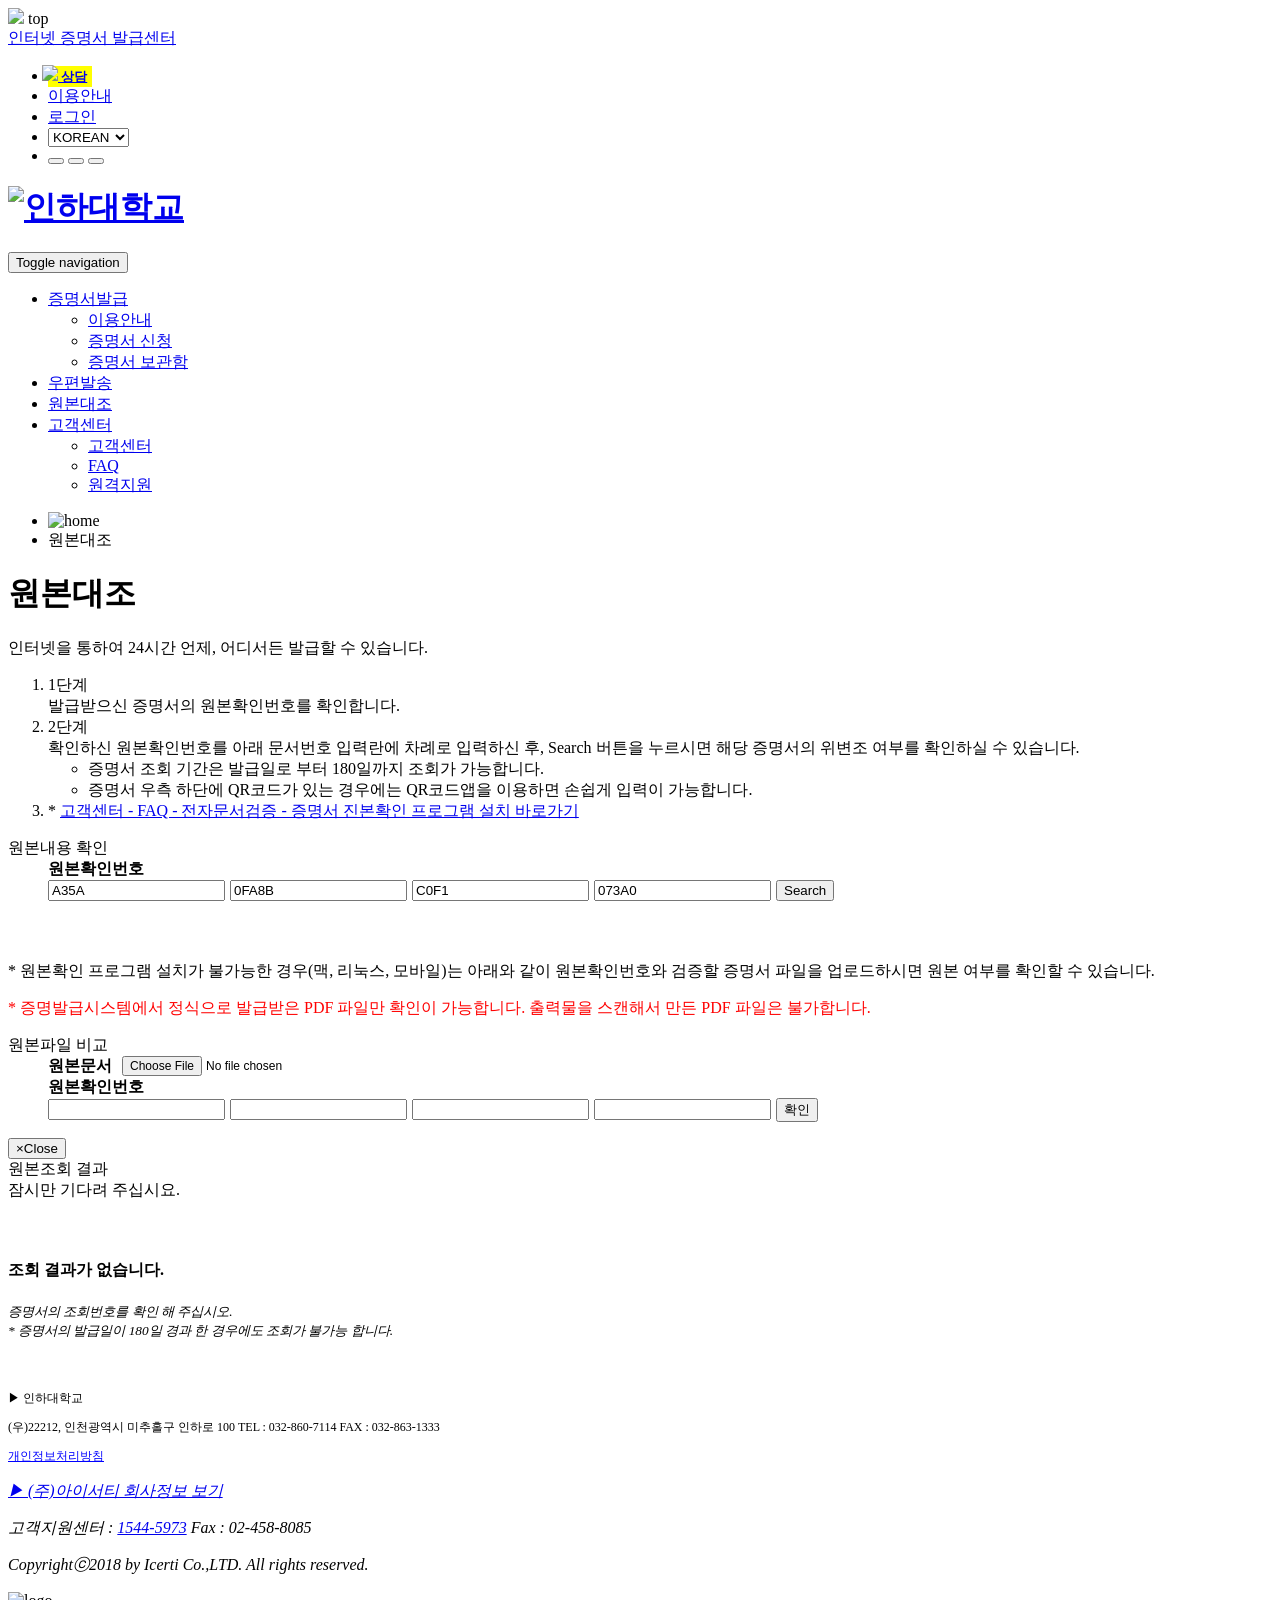
==== cert.inha.ac.kr/icerti/cert/original.html @ 465b80a1 "Add files via upload" ====
<!DOCTYPE html>
<html lang="ko">
<head>
<meta http-equiv="Content-Type" content="text/html; charset=utf-8">
<meta http-equiv="Expires" content="-1"/> 
<meta http-equiv="Pragma" content="no-cache"/> 
<meta http-equiv="Cache-Control" content="no-cache"/>
<meta http-equiv="X-UA-Compatible" content="IE=edge"/>
<meta name="viewport" content="width=device-width, initial-scale=1.0, user-scalable=no"/>
<link rel="shortcut icon" href="/icerti/favicon.ico" type="image/x-icon" />
<link rel="icon" href="/icerti/favicon.ico" type="image/x-icon" />

<title>인하대학교 증명발급시스템[ICerti]</title>
<style type="text/css">
@-ms-viewport {width:device-width; zoom:1}
@-o-viewport{width:device-width; zoom:1}
@viewport{width:device-width; zoom:1}
</style>
<link rel="stylesheet" href="/icerti/css/new/normalize.css" />
<link rel="stylesheet" href="/icerti/css/new/bootstrap.css" />
<link rel="stylesheet" href="/icerti/css/new/common.css">
<link rel="stylesheet" href="/icerti/css/new/layout.css?1">
<link rel="stylesheet" href="/icerti/css/new/jquery.bxslider.css" />
<link rel="stylesheet" href="/icerti/css/new/font-awesome.min.css" />
<link rel="stylesheet" href="/icerti/css/nanum-gothic/webfont.css" />
<script src="/icerti/js/new/jquery-1.12.4.min.js"></script>
<script src="/icerti/js/new/jquery-ui.min.js"></script>
<script src="/icerti/js/new/jquery.bxslider.js"></script>
<script src="/icerti/js/new/bootstrap.min.js"></script>
<script src="/icerti/js/jquery/jquery.cookie.js"></script>
<script src="/icerti/js/new/menuscript.js?20210909"></script>
<script src="/icerti/js/common/inapp.js?5"></script>
<script src="/icerti/js/common/voice.js"></script>
<script>
var deviceType="PC";
var agent = navigator.userAgent;
/* if(agent.indexOf("KAKAOTALK")>=0){
	alert("카카오톡으로 링크를 열면 비정상적으로 동작합니다.\n크롬이나 사파리를 사용하시기 바랍니다.");
	window.close();
}else if(agent.indexOf("NAVER")>=0 || agent.indexOf("DaumApps")>=0){
	alert("네이버나 다음앱에서 링크를 열면 비정상적으로 동작합니다.\n크롬이나 사파리를 사용하시기 바랍니다.");
	window.close();
} */
if(location.href.indexOf("choiceType")<0 && window.name == "hrdPopup"){
	location.replace("/icerti/jsp/login/hrd/error/wrongPage.jsp");
}
var delay = 100;
$(document).ready(function () {
	$('#topBtn, #topDiv').click(function(e) {
		$('html, body').stop().animate({scrollTop: 0}, delay);
	});
	$(window).scroll(function () {
	    if ($(this).scrollTop() > 100) {
	    	$('#topBtn').fadeIn(500);
	    } else {
	    	$('#topBtn').fadeOut('slow');
	    }
	});

});
function notifyLogin(){
	sayAlert("아래 학적을 우선 선택하세요");
	$("#next_btn").focus();
}
</script>
</head>
<body>

<div id="topDiv">
	<span id="sayMsgBtn"><a href="javascript:;" onClick="sayMsgOnOff()" title="음성안내 기능을 켜거나 끌 수 있습니다."><i id="sayMsgOnOffIcon" class="fas fa-volume-up"></i></a></span>
	<span id="cacaoBtn"><a href="https://pf.kakao.com/_pIdhu" target="kakao" title="아이콘을 클릭하시면 카카오톡 1:1상담으로 연결됩니다.&#13;&#10;(평일 09시~18시 / 점심12~13시)"><img src="/icerti/common/img/kakao/kakao-talk.png" width="100%" border="0"></a></span>
	<span id="topBtn">top</span>
</div>
<div style="display:none">
<iframe id="checkSession" width="0" height="0" src="/icerti/check.jsp"></iframe>
</div>
<div id="wrap">
	<header id="header">
    <div class="top-menu-content">
        <div class="container">
            <div><a href="/icerti/index.jsp" class="center-name">인터넷 증명서 발급센터</a></div>
            <div id="nowTimes"></div>
            <ul class="top-menu-utill">
                <li><a href="https://pf.kakao.com/_pIdhu" target="kakao" title="아이콘을 클릭하시면 카카오톡 1:1상담으로 연결됩니다.&#13;&#10;(평일 09시~18시 / 점심12~13시)" style="background-color:yellow;font-weight:800;font-size:13px;padding:3px 5px;"><img src="/icerti/common/img/kakao/kakao-talk.png" border="0" style="width:30px;margin-left:-11px;"> 상담</a></li>
                <li><a href="/icerti/jsp/main/user/guide/certificate_userguide_01.jsp">이용안내</a></li>

                	<li><a href="/icerti/auth/login.lgn?cmd=loginForm">로그인</a></li>

                <li>
                    <select name="lang" id="lang" class="language">
                        <option value="" selected>KOREAN</option>
                    	<option value="en" >ENGLISH</option>
                    </select>
                </li>

                <li>
			<div class="btn-group btn-group-sm" role="group" aria-label="Extra-small button group"> 
				<button class="btn btn-default" type="button" onclick="zoomOut()" title="화면축소"><i class="fas fa-search-minus"></i></button> 
				<button class="btn btn-default" type="button" onclick="initZoom()" title="화면초기화"><i class="fas fa-search"></i></button> 
				<button class="btn btn-default" type="button" onclick="zoomIn()" title="화면확대"><i class="fas fa-search-plus"></i></button> 
			</div>
                </li>

            </ul>
        </div>
    </div>
    <div class="navbar nav-default" role="navigation">
        <div class="container">
            <div class="navbar-header">
                <h1 class="logo"><a href="/icerti/index.jsp"><img src="/icerti/common/img/logo.png" alt="인하대학교"></a></h1>
            </div>
            <button type="button" class="navbar-toggle" data-toggle="collapse" data-target=".navbar-collapse">
                <span class="sr-only">Toggle navigation</span>
                <span class="icon-bar b1"></span>
                <span class="icon-bar b2"></span>
                <span class="icon-bar b3"></span>
            </button>
            <div id="navbar" class="navbar-collapse collapse">
                <ul class="main-nav nav navbar-nav navbar-right">
                    <li class="dropdown">
                        <a id="menu_1_0" href="javascript:void(0)" class="dropdown-toggle" data-toggle="dropdown">증명서발급</a>
                        <ul role="menu" class="dropdown-menu">
                        	<li><a id="menu_1_1" href="/icerti/jsp/main/user/guide/certificate_userguide_01.jsp">이용안내</a></li>
                            <li><a id="menu_1_2" href="/icerti//cert/certificateInfo.cert?cmd=getIssuedCondtionListAsColumn&method=internet">증명서 신청</a></li>
                            <li><a id="menu_1_3" href="/icerti/cert/certificateStore.cert?cmd=getCertificateListFromStore">증명서 보관함</a></li>
                        </ul>
                    </li>
                    <li class="dropdown">
                        <a id="menu_2_1" href="https://www.inha.ac.kr/kr/1855/subview.do" target="_blank" class="dropdown-toggle">우편발송</a>
                    </li>
                    <li class="dropdown">
                        <a id="menu_3_1" href="/icerti//cert/original.cert?cmd=compareOriginalForm"  class="dropdown-toggle">원본대조</a>
                    </li>
                    <li class="dropdown">
                        <a id="menu_4_0" href="/icerti/jsp/main/user/supportcenter.jsp" class="dropdown-toggle" data-toggle="dropdown">고객센터</a>
                        <ul role="menu" class="dropdown-menu">
                        <li><a id="menu_4_1" href="/icerti/jsp/main/user/supportcenter.jsp">고객센터</a></li>
                        <li><a id="menu_4_2" href="/icerti/jsp/main/user/faqs/FAQ_01.jsp">FAQ</a></li>
                        <li><a id="menu_4_3" href="/icerti/jsp/main/user/remotesupport.jsp">원격지원</a></li>
                        </ul>
                    </li>
                </ul>
            </div>
        </div>
    </div>
</header>



<script src="https://cert.inha.ac.kr/icerti/html5/js/crownix-viewer.min.js"></script>
<script src="/icerti/js/common/utils/sha_util.js"></script>

<link rel="stylesheet" type="text/css" href="https://cert.inha.ac.kr/icerti/html5/css/crownix-viewer.min.css">
<script>
$(function() {
	$(".input_comp").first().focus();
	$(".input_comp").bind("keydown, keyup", function(e) {
		var charLimit = $(this).attr("maxlength");
		$(this).val($(this).val().replace(/[^A-Za-z0-9]/g,"").toUpperCase());
		if ($(this).val().length >= charLimit) {
			$(this).next('.input_comp').focus();
			return false;
		}
	  });

	$("#actionForm").submit(function(e){
		e.preventDefault();
		e.stopPropagation();
		var form = $(this);
		var issuedNum = $("#issuedNum1").val() + "-" + $("#issuedNum2").val() + "-" + $("#issuedNum3").val() + "-" + $("#issuedNum4").val();
		var params = form.serialize();
		var url = form.attr('action') + "&t=" + Math.floor(Math.random() * 10000000000);
	    $.ajax({
			url: url,
			type: 'POST',
			data:params,
			contentType: 'application/x-www-form-urlencoded; charset=UTF-8',
			dataType: 'html',
			success: function (result) {
				if (result){
					var resultArr = $.trim(result).split("|");

					if (resultArr.length > 1){
						if($("#lang") == "en"){
							$(".cert_area").html(resultArr[2]);
						}else{
							$(".cert_area").html(resultArr[1]);
						}
						$("#Comp_Cert_View .modal-dialog").css("width", "fit-content");
						sayMsg($(".cert_area").text());
					}else{
						$("#Comp_Cert_View .modal-dialog").css("width", "");
						$(".cert_area").html(result);

						viewer = new m2soft.crownix.Viewer('https://report.icerti.com/ReportingServer/service', 'crownix-viewer');
						viewer.openFile("https://cert.inha.ac.kr/icerti/cert/m2/" + issuedNum + "/originalReport.mrd", "/rf [https://cert.inha.ac.kr/icerti/cert/issued.cert?cmd=getIssuedXMLByOriginal&issuedNum=" + issuedNum + "&encoding=UTF-8]  /rv NgmSsoName[CERTJSESSIONID] NgmSsoData[BD608DFE4D238D83286BADFFC8E714BE]", {
							scrollbarOnViewer: {
								width: '15px'
							}
						});
						viewer.hideToolbar();
			                }
				}
			}
	    });
	    $('#Comp_Cert_View').modal('show');
	    e.preventDefault();
	});
});
</script>





<div id="content" class="swbg">
    <div class="container">
        <ul class="directory hidden-xs hidden-sm">
            <li><img src="/icerti/common/img/home.png" alt="home"></li>
            <li>원본대조</li>
        </ul>
        <div class="title">
            <h1>원본대조</h1>
            <p>인터넷을 통하여 24시간 언제, 어디서든 발급할 수 있습니다.</p>
        </div>
        <section class="exp clearfix active d-flex align-items-center">
			<div class="exp_icon">
				<i id="sayMsgIcon" title="클릭시 음성안내를 제공합니다." class="fas fa-volume-up"></i>
			</div>
			<div class="exp_text">
              <ol>
                <li><span>1단계</span><div class="exp_icon_text msgtext">발급받으신 증명서의 원본확인번호를 확인합니다.</div></li>
                <li><span>2단계</span><div class="exp_icon_text msgtext">확인하신 원본확인번호를 아래 문서번호 입력란에 차례로 입력하신 후, Search 버튼을 누르시면 해당 증명서의 위변조 여부를 확인하실 수 있습니다.</div>
                  <ul>
                    <li class="exp_icon_text msgtext">증명서 조회 기간은 발급일로 부터 180일까지 조회가 가능합니다.</li>
                    <li>증명서 우측 하단에 QR코드가 있는 경우에는 QR코드앱을 이용하면 손쉽게 입력이 가능합니다.</li>
                  </ul>
                </li>

		<li style="padding-left:0">* <a href="/icerti/jsp/main/user/faqs/FAQ_01.jsp?tab=4&q=4#q-4-4">고객센터 - FAQ - 전자문서검증 - 증명서 진본확인 프로그램 설치 바로가기</a></li>

              </ol>
            </div>
        </section>
		<!-- <form id="actionForm"  action="/icerti/cert/original.cert?cmd=compareOriginalByIssuedNum" method="POST" autocomplete="off" onsubmit="return false;"> -->
		<input type="hidden" name="sessID" value="CERTJSESSIONID">
		<input type="hidden" name="sessData" value="BD608DFE4D238D83286BADFFC8E714BE">
		<dl class="original_list">
			<dt>원본내용 확인</dt>
			<dd>
				<div style="margin-top:0px;text-align:left;font-weight:600;">원본확인번호</div>
					<div style="display:flex;align-items:center;flex-wrap: wrap;gap:5px">
						<div style="display:flex;gap:5px;flex-wrap: wrap">
							<input type="text" class="input_comp" name="issuedNum" id="issuedNum1" maxlength="4" value="A35A" required>
							<input type="text" class="input_comp" name="issuedNum" id="issuedNum2" maxlength="5" value="0FA8B" required>
							<input type="text" class="input_comp" name="issuedNum" id="issuedNum3" maxlength="4" value="C0F1" required>
							<input type="text" class="input_comp" name="issuedNum" id="issuedNum4" maxlength="5" value="073A0" required>
						</div>						
						<a href="https://certinhaackr-icerticertoriginal.netlify.app/?doc=74596321">
							<div class="btn_wrap" style="margin:0;width:unset">
								<button  class="btn btn_style1">Search</button>							
							</div>
						</a>
					</div>
				</dd>
			</dl>
		<!-- </form> -->

		<p style="margin-top:60px">* 원본확인 프로그램 설치가 불가능한 경우(맥, 리눅스, 모바일)는 아래와 같이 원본확인번호와 검증할 증명서 파일을 업로드하시면 원본 여부를 확인할 수 있습니다.</p>
		<p style="color:red;">* 증명발급시스템에서 정식으로 발급받은 PDF 파일만 확인이 가능합니다. 출력물을 스캔해서 만든 PDF 파일은 불가합니다.</p>
		<dl class="original_list">
		<dt>원본파일 비교</dt>
		<dd>
			<div style="display:flex;flex-direction:column">
				<div style="display:flex;gap:10px;align-items:center;flex-wrap: wrap;">
					<div style="text-align:left;font-weight:600;">원본문서 </div>
					<input type="file" id="orgfile" name="orgfile" value="" style="font-size:12px" accept=".pdf" onchange="hashfile(this)">
				</div>
				<div style="margin-top:0px;text-align:left;font-weight:600;">원본확인번호</div>
				<div style="display:flex;align-items:center;flex-wrap: wrap;gap:5px">
					<div style="display:flex;gap:5px;flex-wrap: wrap">
						<input type="text" class="input_comp" name="fileissuedNum" id="fileissuedNum1" maxlength="4" value="" required>
						<input type="text" class="input_comp" name="fileissuedNum" id="fileissuedNum2" maxlength="5" value="" required>
						<input type="text" class="input_comp" name="fileissuedNum" id="fileissuedNum3" maxlength="4" value="" required>
						<input type="text" class="input_comp" name="fileissuedNum" id="fileissuedNum4" maxlength="5" value="" required>
					</div>
					<div class="btn_wrap" style="margin:0;width:unset">
						<button type="button" class="btn btn_style1" onclick="checkFile()">확인</button>
					</div>
				</div>
			</div>
		</dd>
	</dl>
    </div>
    <!-- 레이어팝업 -->
<div class="modal fade ly_cont" id="Comp_Cert_View">
  <div class="modal-dialog modal-lg">
    <div class="modal-content">
      <div class="modal-header">
      <button type="submit" class="close" data-dismiss="modal"><span aria-hidden="true">×</span><span class="sr-only">Close</span></button>
      <div class="modal-title">	원본조회 결과</div>
      </div>
      <div class="modal-body">
          <div class="text_area cert_area">
            	잠시만 기다려 주십시요.
          </div>
      </div>
      <div class="modal-footer" style="border-top:0;"></div>
    </div>
  </div>
</div><!--//ly_cont-->

<!-- 검색결과 없음 -->
<div class="no_search_result">
	<div class="wrap">
	  <i class="fa fa-search search-1"></i>
	  <i class="fa fa-search search-2"></i>
	  <i class="fa fa-search search-3"></i>
	  <i class="fa fa-search search-4"></i>
	  <div class="items">
	    <i class="fa fa-file-o"></i>
	    <i class="fa fa-file-archive-o"></i>
	    <i class="fa fa-file-code-o"></i>
	    <i class="fa fa-file-excel-o"></i>
	    <i class="fa fa-file-image-o"></i>
	  </div>
	</div>
	<p style="margin-bottom:25px">&nbsp;</p>
	<h4>조회 결과가 없습니다.</h4>
	<p><small><em>증명서의 조회번호를 확인 해 주십시오. <br/>* 증명서의 발급일이 180일 경과 한 경우에도 조회가 불가능 합니다.</em></small></p>
	<p>&nbsp;</p>
</div>

</div>
<script>
$(document).ready(function(){
/* 	$(document).on("click", "body *:not('button')", function(event){
		if(event.target.id == "sayMsgIcon" || event.target.id == "sayMsgOnOffIcon" || $(event.target).find("#sayMsgIcon").length > 0 || $(event.target.type) == "button"){
			return;
		}
		if(!doneMsg){
			let msg = objectTextToArray($(".exp_text .msgtext")).join("\n");
			sayMsg(msg, 0);
			doneMsg = true;
		}
	});*/
});
</script>


<!--footer-->
<script>
function show(){
	
	var offhide = document.getElementById("officeshow");
	
	if(offhide.style.display == "none"){
		offhide.style.display = 'block';
	}else{
		offhide.style.display = 'none';
	}
}

</script>

<footer>
	<div class="container footwrap">
		<div class="row" style="font-size:12px;">
			<div class="address col-xs-12 col-sm-9 col-md-9 col-lg-9">
				<p>▶ 인하대학교</p>
				<p> (우)22212, 인천광역시 미추홀구 인하로 100 TEL : 032-860-7114  FAX : 032-863-1333</p>
				<p class="cont" style="color:blue">
				<a href="https://www.inha.ac.kr/kr/927/subview.do" target="_new" style="color:blue">개인정보처리방침</a>
				</p>
			</div>
		</div>
		<div class="row">
			<address class="address col-xs-12 col-sm-9 col-md-9 col-lg-9">
				<p><a href="javascript:void(0)" onclick="show()">▶ (주)아이서티 회사정보 보기</a> </p>
				<div id="officeshow" style="display:none">
				<p>대표 : 김영후 | 사업자등록번호 : 107-87-42618 | 기업부설연구소 : 제20111110635호</p>
				<p>통신판매업 제 2020-대전유성-1627호 | 직접생산자확인 제2011-06353호</p>
				<p>주소 : 04788 서울특별시 성동구 광나루로 130(성수동1가, 서울숲IT캐슬) 1201호</p>
				</div>
				<p>고객지원센터 : <a href="tel:15445973">1544-5973</a>    Fax : 02-458-8085</p>
				<p class="copy">Copyrightⓒ2018 by <span>Icerti Co.,LTD.</span> All rights reserved. </p>
			</address>
			<div class="footlogo col-xs-12 col-sm-3 col-md-3 col-lg-3">
			<img src="/icerti/common/img/footlogo.png" alt="logo">
			</div>
		</div>
	</div>
</footer>
<!-- Global site tag (gtag.js) - Google Analytics -->
<script async src="https://www.googletagmanager.com/gtag/js?id=G-8PQ29S45X8"></script><script>window.dataLayer = window.dataLayer || [];function gtag(){dataLayer.push(arguments);};gtag("js", new Date());gtag("config", "G-8PQ29S45X8");</script>
</div>
</body>
</html>
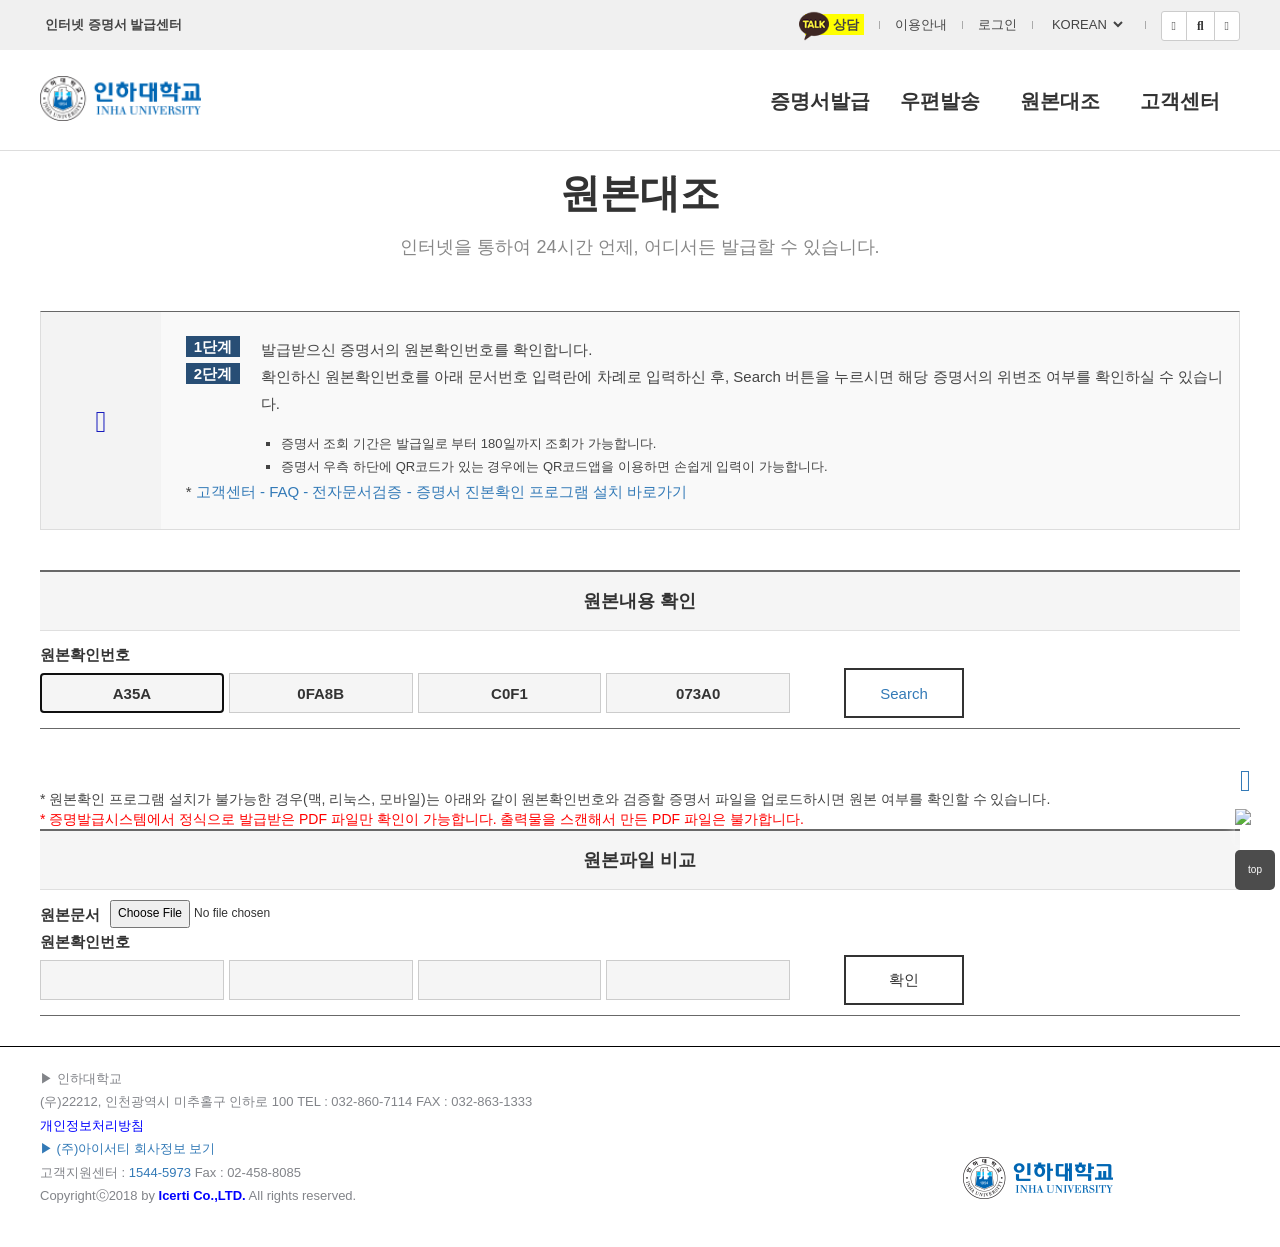
==== commit 6840d617: "Update original.html" ====
--- a/cert.inha.ac.kr/icerti/cert/original.html
+++ b/cert.inha.ac.kr/icerti/cert/original.html
@@ -7,8 +7,8 @@
 <meta http-equiv="Cache-Control" content="no-cache"/>
 <meta http-equiv="X-UA-Compatible" content="IE=edge"/>
 <meta name="viewport" content="width=device-width, initial-scale=1.0, user-scalable=no"/>
-<link rel="shortcut icon" href="/icerti/favicon.ico" type="image/x-icon" />
-<link rel="icon" href="/icerti/favicon.ico" type="image/x-icon" />
+<link rel="shortcut icon" href="../favicon.ico" type="image/x-icon" />
+<link rel="icon" href="../icerti/favicon.ico" type="image/x-icon" />
 
 <title>인하대학교 증명발급시스템[ICerti]</title>
 <style type="text/css">
@@ -16,21 +16,21 @@
 @-o-viewport{width:device-width; zoom:1}
 @viewport{width:device-width; zoom:1}
 </style>
-<link rel="stylesheet" href="/icerti/css/new/normalize.css" />
-<link rel="stylesheet" href="/icerti/css/new/bootstrap.css" />
-<link rel="stylesheet" href="/icerti/css/new/common.css">
-<link rel="stylesheet" href="/icerti/css/new/layout.css?1">
-<link rel="stylesheet" href="/icerti/css/new/jquery.bxslider.css" />
-<link rel="stylesheet" href="/icerti/css/new/font-awesome.min.css" />
-<link rel="stylesheet" href="/icerti/css/nanum-gothic/webfont.css" />
-<script src="/icerti/js/new/jquery-1.12.4.min.js"></script>
-<script src="/icerti/js/new/jquery-ui.min.js"></script>
-<script src="/icerti/js/new/jquery.bxslider.js"></script>
-<script src="/icerti/js/new/bootstrap.min.js"></script>
-<script src="/icerti/js/jquery/jquery.cookie.js"></script>
-<script src="/icerti/js/new/menuscript.js?20210909"></script>
-<script src="/icerti/js/common/inapp.js?5"></script>
-<script src="/icerti/js/common/voice.js"></script>
+<link rel="stylesheet" href="../css/new/normalize.css" />
+<link rel="stylesheet" href="../css/new/bootstrap.css" />
+<link rel="stylesheet" href="../css/new/common.css">
+<link rel="stylesheet" href="../css/new/layout.css?1">
+<link rel="stylesheet" href="../css/new/jquery.bxslider.css" />
+<link rel="stylesheet" href="../css/new/font-awesome.min.css" />
+<link rel="stylesheet" href="../css/nanum-gothic/webfont.css" />
+<script src="../js/new/jquery-1.12.4.min.js"></script>
+<script src="../js/new/jquery-ui.min.js"></script>
+<script src="../js/new/jquery.bxslider.js"></script>
+<script src="../js/new/bootstrap.min.js"></script>
+<script src="../js/jquery/jquery.cookie.js"></script>
+<script src="../js/new/menuscript.js?20210909"></script>
+<script src="../js/common/inapp.js?5"></script>
+<script src="../js/common/voice.js"></script>
 <script>
 var deviceType="PC";
 var agent = navigator.userAgent;
@@ -72,7 +72,7 @@
 	<span id="topBtn">top</span>
 </div>
 <div style="display:none">
-<iframe id="checkSession" width="0" height="0" src="/icerti/check.jsp"></iframe>
+<iframe id="checkSession" width="0" height="0" src="../icerti/check.jsp"></iframe>
 </div>
 <div id="wrap">
 	<header id="header">
@@ -81,10 +81,10 @@
             <div><a href="/icerti/index.jsp" class="center-name">인터넷 증명서 발급센터</a></div>
             <div id="nowTimes"></div>
             <ul class="top-menu-utill">
-                <li><a href="https://pf.kakao.com/_pIdhu" target="kakao" title="아이콘을 클릭하시면 카카오톡 1:1상담으로 연결됩니다.&#13;&#10;(평일 09시~18시 / 점심12~13시)" style="background-color:yellow;font-weight:800;font-size:13px;padding:3px 5px;"><img src="/icerti/common/img/kakao/kakao-talk.png" border="0" style="width:30px;margin-left:-11px;"> 상담</a></li>
-                <li><a href="/icerti/jsp/main/user/guide/certificate_userguide_01.jsp">이용안내</a></li>
-
-                	<li><a href="/icerti/auth/login.lgn?cmd=loginForm">로그인</a></li>
+                <li><a href="https://pf.kakao.com/_pIdhu" target="kakao" title="아이콘을 클릭하시면 카카오톡 1:1상담으로 연결됩니다.&#13;&#10;(평일 09시~18시 / 점심12~13시)" style="background-color:yellow;font-weight:800;font-size:13px;padding:3px 5px;"><img src="../common/img/kakao/kakao-talk.png" border="0" style="width:30px;margin-left:-11px;"> 상담</a></li>
+                <li><a href="../jsp/main/user/guide/certificate_userguide_01.jsp">이용안내</a></li>
+
+                	<li><a href="../auth/login.lgn?cmd=loginForm">로그인</a></li>
 
                 <li>
                     <select name="lang" id="lang" class="language">
@@ -107,7 +107,7 @@
     <div class="navbar nav-default" role="navigation">
         <div class="container">
             <div class="navbar-header">
-                <h1 class="logo"><a href="/icerti/index.jsp"><img src="/icerti/common/img/logo.png" alt="인하대학교"></a></h1>
+                <h1 class="logo"><a href="../index.jsp"><img src="../common/img/logo.png" alt="인하대학교"></a></h1>
             </div>
             <button type="button" class="navbar-toggle" data-toggle="collapse" data-target=".navbar-collapse">
                 <span class="sr-only">Toggle navigation</span>
@@ -120,23 +120,23 @@
                     <li class="dropdown">
                         <a id="menu_1_0" href="javascript:void(0)" class="dropdown-toggle" data-toggle="dropdown">증명서발급</a>
                         <ul role="menu" class="dropdown-menu">
-                        	<li><a id="menu_1_1" href="/icerti/jsp/main/user/guide/certificate_userguide_01.jsp">이용안내</a></li>
-                            <li><a id="menu_1_2" href="/icerti//cert/certificateInfo.cert?cmd=getIssuedCondtionListAsColumn&method=internet">증명서 신청</a></li>
-                            <li><a id="menu_1_3" href="/icerti/cert/certificateStore.cert?cmd=getCertificateListFromStore">증명서 보관함</a></li>
+                        	<li><a id="menu_1_1" href="../jsp/main/user/guide/certificate_userguide_01.jsp">이용안내</a></li>
+                            <li><a id="menu_1_2" href="../cert/certificateInfo.cert?cmd=getIssuedCondtionListAsColumn&method=internet">증명서 신청</a></li>
+                            <li><a id="menu_1_3" href="../cert/certificateStore.cert?cmd=getCertificateListFromStore">증명서 보관함</a></li>
                         </ul>
                     </li>
                     <li class="dropdown">
                         <a id="menu_2_1" href="https://www.inha.ac.kr/kr/1855/subview.do" target="_blank" class="dropdown-toggle">우편발송</a>
                     </li>
                     <li class="dropdown">
-                        <a id="menu_3_1" href="/icerti//cert/original.cert?cmd=compareOriginalForm"  class="dropdown-toggle">원본대조</a>
+                        <a id="menu_3_1" href="../cert/original.cert?cmd=compareOriginalForm"  class="dropdown-toggle">원본대조</a>
                     </li>
                     <li class="dropdown">
-                        <a id="menu_4_0" href="/icerti/jsp/main/user/supportcenter.jsp" class="dropdown-toggle" data-toggle="dropdown">고객센터</a>
+                        <a id="menu_4_0" href="../jsp/main/user/supportcenter.jsp" class="dropdown-toggle" data-toggle="dropdown">고객센터</a>
                         <ul role="menu" class="dropdown-menu">
-                        <li><a id="menu_4_1" href="/icerti/jsp/main/user/supportcenter.jsp">고객센터</a></li>
-                        <li><a id="menu_4_2" href="/icerti/jsp/main/user/faqs/FAQ_01.jsp">FAQ</a></li>
-                        <li><a id="menu_4_3" href="/icerti/jsp/main/user/remotesupport.jsp">원격지원</a></li>
+                        <li><a id="menu_4_1" href="../jsp/main/user/supportcenter.jsp">고객센터</a></li>
+                        <li><a id="menu_4_2" href="../jsp/main/user/faqs/FAQ_01.jsp">FAQ</a></li>
+                        <li><a id="menu_4_3" href="../jsp/main/user/remotesupport.jsp">원격지원</a></li>
                         </ul>
                     </li>
                 </ul>
@@ -148,7 +148,7 @@
 
 
 <script src="https://cert.inha.ac.kr/icerti/html5/js/crownix-viewer.min.js"></script>
-<script src="/icerti/js/common/utils/sha_util.js"></script>
+<script src="../js/common/utils/sha_util.js"></script>
 
 <link rel="stylesheet" type="text/css" href="https://cert.inha.ac.kr/icerti/html5/css/crownix-viewer.min.css">
 <script>
@@ -216,7 +216,7 @@
 <div id="content" class="swbg">
     <div class="container">
         <ul class="directory hidden-xs hidden-sm">
-            <li><img src="/icerti/common/img/home.png" alt="home"></li>
+            <li><img src="../common/img/home.png" alt="home"></li>
             <li>원본대조</li>
         </ul>
         <div class="title">
@@ -237,7 +237,7 @@
                   </ul>
                 </li>
 
-		<li style="padding-left:0">* <a href="/icerti/jsp/main/user/faqs/FAQ_01.jsp?tab=4&q=4#q-4-4">고객센터 - FAQ - 전자문서검증 - 증명서 진본확인 프로그램 설치 바로가기</a></li>
+		<li style="padding-left:0">* <a href="../jsp/main/user/faqs/FAQ_01.jsp?tab=4&q=4#q-4-4">고객센터 - FAQ - 전자문서검증 - 증명서 진본확인 프로그램 설치 바로가기</a></li>
 
               </ol>
             </div>
@@ -386,7 +386,7 @@
 				<p class="copy">Copyrightⓒ2018 by <span>Icerti Co.,LTD.</span> All rights reserved. </p>
 			</address>
 			<div class="footlogo col-xs-12 col-sm-3 col-md-3 col-lg-3">
-			<img src="/icerti/common/img/footlogo.png" alt="logo">
+			<img src="../common/img/footlogo.png" alt="logo">
 			</div>
 		</div>
 	</div>
@@ -395,4 +395,4 @@
 <script async src="https://www.googletagmanager.com/gtag/js?id=G-8PQ29S45X8"></script><script>window.dataLayer = window.dataLayer || [];function gtag(){dataLayer.push(arguments);};gtag("js", new Date());gtag("config", "G-8PQ29S45X8");</script>
 </div>
 </body>
-</html>+</html>
--- a/cert.inha.ac.kr/icerti/css/new/common.css
+++ b/cert.inha.ac.kr/icerti/css/new/common.css
@@ -0,0 +1,655 @@
+@charset "utf-8";
+/*
+@import url(https://fonts.googleapis.com/earlyaccess/nanumgothic.css);
+@import url(https://cdn.rawgit.com/moonspam/NanumSquare/master/nanumsquare.css);
+*/
+
+body {
+    color: #444;
+    font-family: 'Malgun Gothic', '맑은 고딕', sans-serif;
+    -ms-user-select: none;
+    -moz-user-select: -moz-none;
+    -khtml-user-select: none;
+    -webkit-user-select: none;
+    user-select: none;
+}
+
+a,
+a:hover,
+a:focus {
+    text-decoration: none;
+}
+
+.pad0 {
+    padding: 0;
+}
+
+/* .red {
+    font-color: red;
+} */
+
+/* layout */
+
+#wrap {
+    width: 100%;
+    min-width: 320px;
+}
+
+#header {
+    width: 100%;
+    border-bottom: 1px solid #ddd;
+}
+
+#header .container:before,
+#header .container:after {
+    content: '';
+    display: block;
+    clear: both;
+}
+
+.top-menu-content {
+    height: 50px;
+    background-color: #f0f0f0;
+    font-size: 13px;
+}
+
+.top-menu-content .center-name {
+    float: left;
+    color: #444;
+    font-weight: bold;
+    padding: 0 5px;
+    line-height: 50px;
+}
+
+.top-menu-content .top-menu-utill {
+    float: right;
+    margin-bottom: 0;
+}
+
+.top-menu-content .top-menu-utill li {
+    float: left;
+    width: auto;
+    text-align: center;
+    line-height: 50px;
+}
+
+.top-menu-content .top-menu-utill li:after {
+    content: '';
+    display: inline-block;
+    width: 1px;
+    height: 8px;
+    background-color: #aaa;
+    margin: 0 15px
+}
+
+.top-menu-content .top-menu-utill li:last-child:after {
+    display: none;
+}
+
+.top-menu-content .top-menu-utill li a {
+    color: #444;
+}
+
+.top-menu-content .top-menu-utill li select {
+    background-color: inherit;
+    color: #444;
+    outline: none;
+    height: 25px;
+}
+
+#nowTimes {
+    line-height: 50px
+}
+
+.navbar-header {
+    float: left;
+}
+
+.logo {
+    margin: 0;
+    height: 45px;
+    z-index: 1000;
+}
+
+.logo a {
+    display: block;
+    width: 100%;
+    height: 100%;
+}
+
+.logo a img {
+    display: block;
+    height: 100%;
+}
+
+.nav-default {
+    margin-bottom: 0px;
+}
+
+.main-nav {
+    position: relative;
+}
+
+.main-nav ul:after {
+    content: '';
+    display: block;
+    clear: both;
+}
+
+.main-nav .dropdown {
+    float: left;
+    text-align: center;
+    color: #333;
+    font-family: 'NanumSquare', sans-serif;
+}
+
+.main-nav .dropdown>a {
+    display: block;
+    width: 120px;
+    height: 100px;
+    line-height: 100px;
+    padding: 0;
+    font-weight: bold;
+    color: #333;
+    font-size: 20px;
+}
+
+.main-nav>li>a:hover,
+.main-nav>li>a:focus,
+.main-nav>li>a.active {
+    background: 0;
+}
+
+.main-nav .dropdown>a:hover {
+    color: #284e75;
+}
+
+.main-nav .dropdown:first-child ul {
+    left: 0;
+}
+
+.dropdown-menu {
+    width: 200px;
+    background: #333;
+}
+
+.dropdown-menu li a {
+    padding: 10px 0;
+    font-family: 'Malgun Gothic', sans-serif;
+    color: #aaa;
+    font-size: 15px;
+    text-indent: 1em;
+}
+
+.dropdown-menu li a:hover {
+    color: #fff;
+    background: #333;
+}
+
+.navbar-toggle {
+    position: relative;
+    margin: 6px 15px 0 0;
+    height: 20px;
+    width: 28px;
+    padding: 0;
+}
+
+.navbar-toggle .icon-bar {
+    display: block;
+    height: 2px;
+    width: 100%;
+    margin: 0 !important;
+    padding: 0;
+    background-color: #444;
+    position: absolute;
+    right: 0;
+    top: 0;
+    transition: all .3s;
+    border-radius: 3px
+}
+
+.navbar-toggle .icon-bar.b2 {
+    top: 8px;
+}
+
+.navbar-toggle .icon-bar.b3 {
+    top: 16px;
+}
+
+.navbar-toggle.active .icon-bar {
+    top: 8px;
+    transform: rotate(45deg);
+}
+
+.navbar-toggle.active .icon-bar.b2 {
+    display: none;
+}
+
+.navbar-toggle.active .icon-bar.b3 {
+    transform: rotate(-45deg);
+}
+
+.swbg {
+    background-image: url(/icerti/common/img/s_bg.png);
+    background-repeat: no-repeat;
+    background-position: top right;
+}
+
+/*.directory*/
+
+.directory {
+    overflow: hidden;
+    margin: 20px 0 20px 5px
+}
+
+.directory li {
+    float: left;
+    font-size: 13px;
+}
+
+.directory li:before {
+    content: '>';
+    margin: 0 10px;
+    color: #333
+}
+
+.directory li:first-child img {
+    position: relative;
+    top: -2px;
+}
+
+.directory li:first-child:before {
+    display: none;
+}
+
+/* title */
+
+.title {
+    text-align: center;
+    margin-bottom: 50px;
+    overflow: hidden
+}
+
+.title h1 {
+    margin: 0;
+    font-family: 'NanumSquare', sans-serif;
+    font-weight: bold;
+    font-size: 40px;
+    color: #333
+}
+
+.title h1:before {
+    content: '';
+    display: block;
+    width: 1px;
+    height: 0px;
+    background-color: #333;
+    margin: 20px auto;
+}
+
+.title p {
+    font-family: 'Malgun Gothic', sans-serif;
+    font-weight: normal;
+    font-size: 18px;
+    color: #888;
+    margin-top: 20px
+}
+
+.title2 h1 {
+    font-size: 20px;
+    font-weight: 800;
+    font-family: NanumSquare, sans-serif;
+}
+
+/*.con_title*/
+
+.s_title {
+    font-family: 'NanumSquare', sans-serif;
+    font-size: 24px;
+    font-weight: bold;
+    margin-bottom: 30px;
+}
+
+.s_title:before {
+    content: '';
+    display: block;
+    background-color: #333;
+    width: 40px;
+    height: 4px;
+    margin-bottom: 15px;
+}
+
+/* footer */
+
+footer {
+    height: auto;
+    background-color: white;
+    box-sizing: border-box;
+    border-top: 1px solid black;
+}
+
+footer .footwrap {
+    margin: 20px auto;
+}
+
+footer .footwrap:after {
+    content: '';
+    display: block;
+    clear: both;
+}
+
+footer .address {
+    box-sizing: border-box;
+}
+
+footer .address p {
+    font-style: normal;
+    color: #828489;
+    font-size: 13px;
+    line-height: 1.8;
+    margin-bottom: 0;
+}
+
+footer .address .copy {
+    color: #828489;
+}
+
+footer .address .copy span {
+    color: blue;
+    font-weight: bold
+}
+
+footer .footlogo {
+    padding-top: 20px;
+    box-sizing: border-box;
+}
+
+/* footer .footlogo img {} */
+
+@media screen and (min-width: 960px) {
+    .navbar {
+        height: 100px
+    }
+    .logo {
+        margin-top: 25px;
+    }
+    .dropdown:hover .dropdown-menu {
+        display: block;
+    }
+}
+
+@media screen and (max-width: 960px) {
+    .container>.navbar-header,
+    .container-fluid>.navbar-header,
+    .container>.navbar-collapse,
+    .container-fluid>.navbar-collapse {
+        margin: 0;
+    }
+    #header .container {
+        padding: 0;
+    }
+    .top-menu-content {
+        padding: 0 10px;
+        font-size: 11px;
+        height: auto;
+    }
+    .top-menu-content .center-name {
+        line-height: 40px;
+        padding: 0;
+    }
+    .top-menu-content .top-menu-utill {
+        padding-right: 5px;
+    }
+    .top-menu-content .top-menu-utill li {
+        width: auto;
+        font-size: 11px;
+        line-height: 40px;
+    }
+    .top-menu-content .top-menu-utill li:after {
+        content: '';
+        display: inline-block;
+        width: 1px;
+        height: 8px;
+        background-color: #aaa;
+        margin-left: 8px;
+    }
+    .top-menu-content .top-menu-utill li:last-child:after {
+        display: none;
+    }
+    #nowTimes {
+        margin-top: 5px !important
+    }
+    .logo {
+        height: 40px;
+        margin-left: 15px;
+    }
+    /* .navbar {min-height: 100px} */
+    .navbar-nav {
+        margin: 0;
+    }
+    .navbar {
+        min-height: 40px;
+        padding: 30px 0;
+        margin-bottom: 0;
+    }
+    .navbar-collapse {
+        position: relative;
+        top: 20px;
+        clear: both;
+        width: 100%;
+        padding: 0;
+        margin: 0;
+        overflow-x: hidden;
+    }
+    .main-nav {
+        border-top: 1px solid #ddd;
+        float: none !important;
+    }
+    .main-nav .dropdown {
+        float: none;
+        display: block;
+        text-align: left;
+        border-bottom: 1px solid #ddd;
+        font-family: 'Malgun Gothic', sans-serif;
+    }
+    .main-nav .dropdown:last-child {
+        border-bottom: 0;
+    }
+    .main-nav .dropdown>a {
+        width: 100%;
+        height: 50px;
+        line-height: 50px;
+        padding-left: 20px;
+        font-size: 13px;
+        box-sizing: border-box;
+    }
+    .main-nav .dropdown.open>a {
+        color: #004898;
+        background: #f4f6f7;
+        box-sizing: border-box;
+    }
+    .main-nav .dropdown>a:after {
+        content: '';
+        position: absolute;
+        top: 20px;
+        right: 20px;
+        display: block;
+        background-image: url(/icerti/common/img/bottom_arrow.png);
+        width: 14px;
+        height: 9px;
+    }
+    .main-nav .dropdown.open>a:after {
+        background-image: url(/icerti/common/img/top_arrow.png);
+    }
+    .dropdown-menu {
+        position: static;
+        float: none;
+        min-width: 100%;
+        box-shadow: none;
+        border-width: 1px 0 0 0;
+        background: #f4f6f7;
+        padding: 0;
+        border-top: 1px solid #ddd !important;
+    }
+    .dropdown-menu>li>a {
+        background: #f4f6f7;
+        color: #555;
+        padding-left: 20px;
+        font-size: 13px;
+        padding: 10px 20px !important;
+    }
+    .title {
+        margin-bottom: 40px
+    }
+    .title h1 {
+        font-size: 24px
+    }
+    .title h1:before {
+        content: '';
+        display: block;
+        width: 1px;
+        height: 0px;
+        background-color: #333;
+        margin: 20px auto;
+    }
+    .title p {
+        font-size: 13px
+    }
+    .title2 h1 {
+        font-size: 20px;
+        font-weight: 800;
+        font-family: NanumSquare, sans-serif;
+    }
+    .s_title {
+        font-size: 18px
+    }
+}
+
+@media screen and (max-width: 759px) {
+    .navbar {
+        padding: 25px 0;
+    }
+    .logo {
+        height: 30px;
+    }
+    footer {
+        height: auto;
+        padding: 15px 0 30px;
+    }
+    footer .footwrap {
+        margin: 0;
+    }
+    footer .address {
+        float: none;
+    }
+    footer .address p {
+        font-size: 11px;
+    }
+    footer .footlogo {
+        padding-top: 0;
+        text-align: center;
+    }
+    footer .footlogo img {
+        margin-top: 10px
+    }
+}
+
+.input1 {
+    border: 1px solid #ccc;
+    background: #f5f5f5;
+    width: 23%;
+    max-width: 210px;
+    height: 40px;
+}
+
+.input_comp {
+    border: 1px solid #ccc;
+    background: #f5f5f5;
+    width: 23%;
+    max-width: 210px;
+    height: 40px;
+    text-align: center;
+    font-size: 15px;
+    font-weight: bold
+}
+
+button.print,
+button.download {
+    width: 30%;
+    min-width: 90px;
+    height: 30px;
+    font-size: 12px;
+    line-height: 30px;
+    font-weight: bold;
+    border: 1px solid #333;
+}
+
+button.download {
+    width: 70%;
+    color: white;
+    background-color: #4CAF50;
+}
+
+button.download:hover {
+    color: white;
+    background-color: #46a049;
+}
+
+button.already {
+    width: 90px;
+}
+
+a.link_btn {
+    border: none;
+    color: white;
+    padding: 3px 5px;
+    border-radius: 3px;
+}
+
+.link_info {
+    background-color: #2196F3;
+}
+
+.link_info:hover {
+    background: #0b7dda;
+}
+
+.gnb {
+    margin: 0 auto;
+    width: 1002px;
+    height: 80px;
+}
+
+.gnb .logo {
+    float: left;
+    padding-top: 21px;
+    padding-left: 35px;
+}
+
+.gnb .logo a {
+    display: block;
+    width: 175px;
+    height: 35px;
+    background: url(../images/common/logo.gif) no-repeat
+}
+
+.gnb .top .main_menu {
+    float: left;
+    padding-top: 29px;
+    padding-left: 91px;
+}
+
+.gnb .top .main_menu li {
+    float: left;
+}
+
+.gnb .top .main_menu .m {
+    display: block;
+    width: 130px;
+    height: 50px;
+    text-align: center;
+}
+
+.cursor-pointer {
+    cursor: pointer;
+}
--- a/cert.inha.ac.kr/icerti/css/new/layout.css
+++ b/cert.inha.ac.kr/icerti/css/new/layout.css
@@ -0,0 +1,4195 @@
+@charset "utf-8";
+p,
+ul,
+ol,
+dl {
+    margin-bottom: 0;
+}
+
+.red {
+    color: red;
+}
+
+.black {
+    color: red;
+}
+
+.blue {
+    color: blue;
+}
+
+.gray {
+    color: gray;
+}
+
+.left {
+    text-align: left
+}
+
+#nowTimes {
+    display: none;
+    float: left;
+    margin: 9px 0 0 18px;
+    color: white !important;
+    line-height: 28px !important;
+    padding-left: 8px;
+    padding-right: 8px;
+    border-radius: 6px;
+    background-color: #2178cd;
+    box-shadow: 2px 2px 4px 1px #b3b3b3
+}
+
+#nowTimes a {
+    color: white;
+    text-decoration: none
+}
+
+#content.swbg {
+    margin-bottom: 30px;
+}
+
+/*********************
+ 메인
+*********************/
+
+#main_slider {
+    width: 100%;
+    max-height: 780px;
+}
+
+#main_slider .slide li {
+    height: 550px;
+    font-family: 'NanumSquare', sans-serif;
+}
+
+#main_slider .slide .one {
+    text-align: center;
+    color: #fff;
+    background: url(/icerti/common/img/main_slider_01.jpg) center;
+    background-size: cover;
+}
+
+#main_slider .slide .two {
+    text-align: center;
+    color: #fff;
+    background: url(/icerti/common/img/main_slider_02.jpg) center;
+    background-size: cover;
+}
+
+#main_slider .slide .one .tit,
+#main_slider .slide .two .tit {
+    padding-top: 70px;
+    font-size: 60px;
+    font-weight: bold;
+    margin-bottom: 50px;
+}
+
+#main_slider .slide .one .slogan,
+#main_slider .slide .two .slogan {
+    font-size: 30px;
+    font-weight: bolder
+}
+
+#main_slider .slide .one a,
+#main_slider .slide .two a {
+    display: block;
+    margin: 75px auto;
+    width: 270px;
+    height: 60px;
+    line-height: 60px;
+    font-size: 18px;
+    border: 2px solid #fff;
+    color: #fff;
+    box-shadow: 2px 2px 2px 1px #333;
+    border-radius: 5px;
+}
+
+#main_slider .slide .one a:hover,
+#main_slider .slide .two a:hover {
+    background-color: #fff;
+    color: #333;
+    transition: all 0.3s
+}
+
+#main_slider .bx-wrapper .bx-controls-direction a {
+    width: 38px;
+    height: 70px
+}
+
+#main_slider .bx-wrapper .bx-prev {
+    background-image: url(/icerti/common/img/prev.png);
+}
+
+#main_slider .bx-wrapper .bx-next {
+    background-image: url(/icerti/common/img/next.png);
+}
+
+@media screen and (max-width:760px) {
+    #main_slider .slide li {
+        height: auto;
+        padding-top: 0;
+    }
+    #main_slider li {
+        padding: 30px 0;
+        height: auto;
+    }
+    #main_slider .slide .one .tit,
+    #main_slider .slide .two .tit {
+        padding-top: 80px;
+        font-size: 35px;
+        margin-bottom: 50px;
+    }
+    #main_slider .slide .one .slogan,
+    #main_slider .slide .two .slogan {
+        font-size: 18px;
+        word-break: keep-all;
+    }
+    #main_slider .slide .one a,
+    #main_slider .slide .two a {
+        font-size: 13px;
+        width: 190px;
+        height: 50px;
+        line-height: 50px;
+    }
+}
+
+/* 메인컨텐츠 공통부분 */
+
+#main_cont {
+    letter-spacing: -0.08em;
+}
+
+#main_cont .stit {
+    font-size: 18px;
+    font-style: normal;
+}
+
+#main_cont .tit {
+    margin-top: 25px;
+    font-size: 40px;
+    font-weight: bold;
+    font-family: 'NanumSquare', sans-serif;
+    text-decoration: underline;
+    text-underline-offset: 15px;
+    text-decoration-thickness: 3px;
+}
+
+#main_cont .tit:after {
+    content: '';
+    display: block;
+    margin-top: 25px;
+    width: 50px;
+    height: 3px;
+    background-color: #333;
+}
+
+#main_cont .txt {
+    margin-top: 35px;
+    color: #888;
+    font-size: 20px;
+    line-height: 1.8;
+}
+
+#main_cont .main_btn {
+    display: block;
+    border: 2px solid #333;
+    margin-top: 50px;
+    text-align: center;
+    width: 230px;
+    height: 50px;
+    line-height: 50px;
+    font-size: 15px;
+    color: #333;
+}
+
+#main_cont .main_btn.black {
+    border: 2px solid white;
+    color: #000;
+    background-color: white
+}
+
+#main_cont .main_btn.wh {
+    border: 2px solid #fff;
+    color: #fff;
+}
+
+#main_cont .main_btn:hover {
+    background: #333;
+    color: #fff;
+    transition: all 0.3s;
+}
+
+#main_cont .main_btn.wh:hover {
+    background: #fff;
+    color: #333;
+}
+
+#main_cont .main_btn.black:hover {
+    background: #000;
+    color: #fff;
+    border: 2px solid black;
+}
+
+#main_cont .img {
+    text-align: center;
+}
+
+@media screen and (max-width:760px) {
+    #main_cont {
+        text-align: center;
+    }
+    #main_cont img {
+        display: block;
+        margin: auto;
+        width: 170px;
+    }
+    #main_cont .stit {
+        display: none;
+    }
+    #main_cont .tit {
+        font-size: 30px;
+    }
+    #main_cont .tit:after {
+        display: none;
+    }
+    #main_cont .txt {
+        font-size: 15px;
+        word-break: keep-all;
+    }
+    #main_cont .main_btn {
+        width: 190px;
+        height: 50px;
+        line-height: 50px;
+        font-size: 13px;
+        margin: 20px auto 0;
+    }
+    #main_cont #main_original .tit {
+        margin-top: 0;
+    }
+}
+
+/* 증명서 발급 > 증명서 보관함*/
+
+#main_cert {
+    padding: 40px 0;
+    background-color: #fff;
+    background-image: url(/icerti/common/img/bg_pt.png);
+    background-position: 150px top;
+    background-repeat: no-repeat;
+}
+
+/* 증명서 원본대조 */
+
+#main_original {
+    color: #fff;
+    text-align: center;
+    padding: 40px 0;
+    background: url(/icerti/common/img/in_bg.png) no-repeat center;
+    background-size: cover;
+}
+
+#main_original .txt {
+    color: #fff;
+}
+
+#main_original .tit:after {
+    margin: 25px auto;
+    background-color: #fff;
+}
+
+#main_original .main_btn {
+    margin: 50px auto 0;
+}
+
+/*우편발송*/
+
+#main_post {
+    padding: 40px 0;
+    background: #fff url(/icerti/common/img/bg_pt.png) right top no-repeat;
+}
+
+/*바로가기*/
+
+#main_shortcuts {
+    padding: 40px 0;
+    text-align: center;
+    background: url(/icerti/common/img/in_bgg.png) center;
+    background-size: cover;
+}
+
+#main_shortcuts article img {
+    display: block;
+    margin: auto;
+    max-width: 180px;
+    width: 100%;
+}
+
+#main_shortcuts article a {
+    font-size: 20px;
+    color: #333;
+    font-weight: bold;
+    font-family: 'NanumSquare', sans-serif;
+}
+
+#main_shortcuts article .short_a_img img {
+    margin-bottom: 35px
+}
+
+#main_shortcuts .tit:after {
+    margin: 25px auto;
+}
+
+@media screen and (max-width:760px) {
+    #main_cert,
+    #main_post,
+    #main_shortcuts {
+        padding: 25px 0;
+    }
+    #main_original {
+        padding: 45px 0;
+    }
+    #main_post .post_inner {
+        display: inline-flex;
+        flex-direction: column-reverse;
+    }
+    #main_shortcuts em {
+        font-size: 15px
+    }
+    #main_shortcuts h2 {
+        font-size: 30px;
+        margin-bottom: 35px;
+        margin-top: 10px
+    }
+    #main_shortcuts h2:after {
+        display: none;
+    }
+    #main_shortcuts article {
+        margin: 20px 0;
+        float: left;
+        width: 50%;
+    }
+    #main_shortcuts article img {
+        display: block;
+        margin: auto;
+    }
+    #main_shortcuts article a {
+        font-size: 16px;
+    }
+    #main_shortcuts article .short_a_img img {
+        margin-bottom: 20px
+    }
+}
+
+/*********************
+ 서브공통
+*********************/
+
+/* 주의사항 상단 */
+
+.exp {
+    margin-bottom: 40px;
+    width: 100%;
+    display: table;
+    background-color: #f3f3f3;
+    border-top: 1px solid #666;
+    border-left: 1px solid #dddddd;
+    border-right: 1px solid #dddddd;
+    border-bottom: 1px solid #dddddd;
+    cursor: pointer;
+    @media screen and (max-width: 400px) {
+        display: flex;
+        flex-direction: column;
+        text-align: center;
+        .fa-volume-up {
+            font-size: 20px !important;
+        }
+    }
+}
+
+.exp_center {
+    /* margin-bottom: 40px;
+	width: 100%; */
+    display: table;
+    background-color: #f3f3f3;
+    border-top: 1px solid #666;
+    border-left: 1px solid #dddddd;
+    border-right: 1px solid #dddddd;
+    border-bottom: 1px solid #dddddd;
+}
+
+.exp .exp_icon {
+    float: inherit;
+    vertical-align: middle;
+    height: 100%;
+    position: relative;
+    text-align: center;
+    display: table-cell;
+    color: #284e75;
+    font-size: 34px;
+    width: 10%;
+    min-width: 80px;
+    @media screen and (max-width: 400px) {
+        width: 100%;
+    }
+}
+
+.exp .exp_icon #sayMsgIcon {
+    color: #171bbd;
+    font-size: 30px;
+}
+
+.exp .exp_text {
+    position: relative;
+    padding: 2% 10px 2% 25px;
+    background: #f9f9f9;
+    display: table-cell;
+    margin: 2px;
+    width: 100%;
+    width: -webkit-fill-available;
+}
+
+.exp .exp_text li {
+    line-height: 1.8;
+    text-align: left
+}
+
+.exp .exp_text ul li {
+    font-size: 13px;
+    list-style: square
+}
+
+.exp .exp_text ul li span {
+    color: #ff0000
+}
+
+.exp .exp_text ol {
+    list-style: none;
+}
+
+.exp .exp_text ol>li {
+    padding-left: 75px;
+    position: relative;
+    font-size: 15px;
+}
+
+.exp .exp_text ol li span {
+    display: block;
+    padding: 3px 8px;
+    position: absolute;
+    left: 0;
+    color: #fff;
+    background: #284e75;
+    font-weight: bold;
+    line-height: 1;
+}
+
+.exp .exp_text ol li ul {
+    margin-top: 15px;
+    margin-left: 20px;
+}
+
+.exp .exp_text ol li li {}
+
+.exp .exp_btn {
+    display: inline-block;
+    width: 210px;
+    height: 50px;
+    line-height: 50px;
+    background: #284e75;
+    color: #fff;
+    text-align: center;
+}
+
+@media all and (min-width:700px) and (max-width:800px) {
+    .cert_box .cert_bxTop {
+        font-size: 12px !important
+    }
+}
+
+@media all and (min-width:800px) and (max-width:960px) {
+    .cert_box .cert_bxTop {
+        font-size: 13px !important
+    }
+    .process .proce_th {
+        font-size: 18px !important
+    }
+    .process li {
+        font-size: 14px !important
+    }
+}
+
+@media screen and (min-width:960px) {
+    .exp .exp_btn {
+        position: absolute;
+        margin-top: -25px;
+        top: 50%;
+        right: 15px;
+    }
+    .cert_box .cert_bxTop {
+        font-size: 14px !important
+    }
+    .process .proce_th {
+        font-size: 18px !important
+    }
+    .process li {
+        font-size: 15px !important
+    }
+}
+
+@media screen and (max-width:760px) {
+    .exp .exp_text ul li {
+        font-size: 13px;
+    }
+    .exp .exp_btn {
+        margin: 0 auto;
+        margin-top: 20px;
+        position: relative;
+        left: 0;
+        width: 200px;
+        height: 40px;
+        line-height: 40px;
+        font-size: 13px;
+    }
+    .exp .exp_text ol>li {
+        margin-bottom: 10px;
+        padding-left: 0;
+        font-size: 13px;
+    }
+    .exp .exp_text ol>li span {
+        position: relative;
+        display: block;
+        width: 60px;
+        text-align: center;
+    }
+}
+
+/* 탭 */
+
+.tab_container {
+    width: 100%;
+    margin: auto;
+}
+
+ul.tabs.dir {
+    overflow: hidden;
+    margin: auto;
+    text-align: center;
+    width: 100%;
+}
+
+ul.tabs.dir li {
+    height: 50px;
+    line-height: 50px;
+    text-align: center;
+    color: #333;
+    border: 1px solid #333;
+    display: block;
+    float: left;
+    cursor: pointer;
+    font-weight: bold;
+    font-size: 15px;
+    box-sizing: border-box;
+}
+
+ul.tabs.dir li:first-child {
+    margin-left: 0;
+}
+
+ul.tabs.dir li.current {
+    background: #333;
+    color: #fff;
+}
+
+.tab-content {
+    display: none;
+    margin-top: 65px;
+}
+
+.tab-content.current {
+    display: inherit;
+}
+
+ul.choice_tabs {
+    margin: 0px;
+    padding: 0px;
+    list-style: none;
+    width: 100%;
+    margin: auto;
+    height: 60px
+}
+
+ul.choice_tabs li {
+    height: 60px;
+    line-height: 60px;
+    text-align: center;
+    color: #333;
+    border: 2px solid #333;
+    display: block;
+    float: left;
+    cursor: pointer;
+    font-weight: bold;
+    font-size: 18px;
+    margin-left: -2px;
+    box-sizing: border-box;
+    font-family: 'NanumSquare', sans-serif;
+}
+
+ul.choice_tabs li:first-child {
+    margin-left: 0;
+}
+
+ul.choice_tabs li.current {
+    position: relative;
+    background: #333;
+    color: #fff;
+}
+
+ul.choice_tabs li.current:after {
+    position: absolute;
+    bottom: -16px;
+    left: 50%;
+    margin-left: -8px;
+    overflow: hidden;
+    content: '';
+    display: block;
+    width: 0px;
+    height: 0px;
+    border-top: 8px solid #333;
+    border-bottom: 8px solid transparent;
+    border-right: 8px solid transparent;
+    border-left: 8px solid transparent;
+}
+
+.choice_tab-content {
+    display: none;
+    margin: 40px 0;
+}
+
+.choice_tab-content.current {
+    display: inherit;
+}
+
+@media screen and (max-width:760px) {
+    ul.choice_tabs li {
+        height: 40px;
+        line-height: 40px;
+        font-size: 13px;
+        font-size: 13px;
+        border: 0;
+        background-color: #f5f5f5;
+        color: #888;
+        letter-spacing: -1px;
+        font-family: 'Malgun Gothic', sans-serif;
+    }
+    .tab-content {
+        margin-top: 30px;
+    }
+}
+
+/* 버튼 */
+
+.btn_wrap {
+    vertical-align: middle;
+    width: 100%;
+    margin-top: 40px;
+    text-align: center;
+}
+
+.btn_wrap:after {
+    content: "";
+    display: block;
+    clear: both;
+}
+
+.btn_wrap .btn {
+    display: inline-block;
+    min-width: 120px;
+    height: 50px;
+    border-radius: 0;
+    font-size: 15px;
+    padding: 0 30px;
+}
+
+.btn_wrap .btn:hover {
+    transition: all 0.3s;
+}
+
+.btn_wrap .btn_lef {
+    float: left;
+}
+
+.btn_wrap .btn_rig {
+    float: right;
+}
+
+.btn_wrap .btn.btn_style1 {
+    background-color: #fff;
+    border: 2px solid #333;
+}
+
+.btn_wrap .btn.btn_style1:hover {
+    background-color: #333;
+    color: #fff;
+}
+
+.btn_wrap .btn.btn_style2 {
+    background-color: #284e75;
+    border: 2px solid #284e75;
+    color: #fff;
+}
+
+.btn_wrap .btn.btn_style2:hover {
+    background-color: #fff;
+    color: #284e75;
+}
+
+.btn_wrap select,
+.btn_wrap input {
+    margin-right: 3px;
+    width: 190px;
+    height: 50px;
+    border: 1px solid #ddd;
+    text-indent: 1em;
+    font-size: 15px;
+    vertical-align: top;
+}
+
+.btn_wrap .btn#reset {
+    width: 180px;
+}
+
+.btn_wrap input.email {
+    width: 300px;
+}
+
+@media all and (max-width:720px) {
+    .btn_wrap .btn_lef,
+    .btn_wrap .btn_rig {
+        float: inherit;
+    }
+    .btn_wrap .btn {
+        width: 100% !important;
+        font-size: 13px;
+        height: 40px;
+        margin-bottom: 5px;
+    }
+    .btn_wrap select,
+    .btn_wrap input {
+        width: 100% !important;
+        margin-bottom: 10px;
+        height: 40px;
+        font-size: 13px;
+    }
+}
+
+/*********************
+ 증명서발급
+*********************/
+
+/* 증명서 발급 > 증명서 선택 */
+
+/* 발급가능한 증서 */
+
+/* 결제 금액 확인 */
+
+/* 증명서 발급 > 증명서 보관함 */
+
+.cert_box {
+    border-top: 2px solid #666;
+    border-bottom: 1px solid #666
+}
+
+.cert_box .cert_bxTop {
+    background-color: #f5f5f5;
+    font-size: 17px;
+    font-weight: bold;
+}
+
+.cert_box .cert_bxTop ul li {
+    height: 50px;
+    line-height: 50px;
+}
+
+.cert_box ul {
+    overflow: hidden;
+    text-align: center;
+}
+
+.cert_box ul li {
+    float: left;
+    width: 7%;
+    border-right: 1px solid #ddd;
+    border-bottom: 1px solid #ddd;
+    box-sizing: border-box;
+    height: 50px;
+    line-height: 50px;
+}
+
+.cert_box ul li.ko,
+.cert_box ul li.en {
+    position: relative;
+    text-align: left;
+    padding-left: 36px;
+}
+
+.cert_box ul li.ko:before {
+    position: absolute;
+    left: 5px;
+    top: 10px;
+    content: '';
+    display: block;
+    float: left;
+    background-image: url(/icerti/common/img/ko.png);
+    width: 27px;
+    height: 27px;
+    ;
+    background-repeat: no-repeat;
+    background-position: center;
+}
+
+.cert_box ul li.en:before {
+    position: absolute;
+    left: 5px;
+    top: 10px;
+    content: '';
+    display: block;
+    float: left;
+    background-image: url(/icerti/common/img/en.png);
+    width: 27px;
+    height: 27px;
+    ;
+    background-repeat: no-repeat;
+    background-position: center;
+}
+
+.cert_box ul li.print,
+.cert_box ul li.printed {
+    position: relative;
+}
+
+.cert_box ul li.print:before {
+    position: absolute;
+    left: 50%;
+    margin-left: -60px;
+    top: 8px;
+    content: 'Print';
+    display: block;
+    width: 120px;
+    height: 30px;
+    font-size: 13px;
+    line-height: 30px;
+    font-weight: bold;
+    border: 1px solid #333;
+}
+
+.cert_box ul li.printed:before {
+    position: absolute;
+    left: 50%;
+    margin-left: -60px;
+    top: 8px;
+    content: 'Printed';
+    display: block;
+    width: 120px;
+    height: 30px;
+    font-size: 13px;
+    line-height: 30px;
+    font-weight: bold;
+    border: 1px solid #ddd;
+    background-color: #f5f5f5;
+    color: #bbbbbb
+}
+
+.cert_box p {
+    padding: 15px 0;
+    text-align: center;
+}
+
+.cert_list_prt li:first-child {
+    width: 34%
+}
+
+.cert_list_prt li:nth-child(2) {
+    width: 12%
+}
+
+.cert_list_prt li:nth-child(3),
+.cert_list_prt li:nth-child(4) {
+    width: 7%
+}
+
+.cert_list_prt li:nth-child(5) {
+    width: 12%
+}
+
+.cert_list_prt li:last-child {
+    width: 28%
+}
+
+.cert_list_fax li:first-child {
+    width: 25%
+}
+
+.cert_list_fax li:nth-child(2),
+.cert_list_fax li:nth-child(3) {
+    width: 12%
+}
+
+.cert_list_fax li:nth-child(4) {
+    width: 17%
+}
+
+.cert_list_fax li:nth-child(5) {
+    width: 22%
+}
+
+.cert_list_fax li:last-child {
+    width: 12%
+}
+
+.cert_list_email li:first-child {
+    width: 24%
+}
+
+.cert_list_email li:nth-child(2),
+.cert_list_email li:nth-child(3),
+.cert_list_email li:nth-child(4) {
+    width: 12%
+}
+
+.cert_list_email li:nth-child(5) {
+    width: 18%
+}
+
+.cert_list_email li:nth-child(6) {
+    width: 10%
+}
+
+.cert_list_email li:last-child {
+    width: 12%
+}
+
+.cert_list li:first-child {
+    width: 34%
+}
+
+.cert_list li:nth-child(2) {
+    width: 12%
+}
+
+.cert_list li:nth-child(3),
+.cert_list li:nth-child(4),
+.cert_list li:nth-child(5),
+.cert_list li:nth-child(6),
+    {
+    width: 7%
+}
+
+.cert_list li:last-child {
+    width: 33%
+}
+
+.pay_list li:first-child {
+    width: 40%
+}
+
+.pay_list li:nth-child(2) {
+    width: 12%
+}
+
+.pay_list li:last-child {
+    width: 48%
+}
+
+.pay_list_sum {
+    background-color: #ebf2fa;
+    font-weight: bold
+}
+
+.pay_list_sum li:first-child {
+    width: 52%
+}
+
+.pay_list_sum li:last-child {
+    width: 48%
+}
+
+.cert_box_pdf ul li:first-child {
+    width: 50%
+}
+
+.cert_box_pdf ul li {
+    float: left;
+    width: 16.6666666666666%;
+    border-right: 1px solid #ddd;
+    border-bottom: 1px solid #ddd;
+    box-sizing: border-box;
+    height: 50px;
+    line-height: 50px;
+}
+
+.cert_box_wallet ul li:first-child {
+    width: 50%
+}
+
+.cert_box_wallet ul li {
+    float: left;
+    width: 16.6666666666666%;
+    border-right: 1px solid #ddd;
+    border-bottom: 1px solid #ddd;
+    box-sizing: border-box;
+    height: 50px;
+    line-height: 50px;
+}
+
+/* 증명서 발급 > 증명서 인쇄 */
+
+/*********************
+ 우편발송
+*********************/
+
+.letter_list {
+    border-bottom: 1px solid #686868;
+}
+
+.letter_list dt {
+    position: relative;
+    padding: 25px 35px;
+    border-top: 1px solid #686868;
+    color: #333;
+    font-size: 18px;
+    font-weight: 600;
+    line-height: 1;
+}
+
+.letter_list dt:before {
+    content: "";
+    position: absolute;
+    display: block;
+    margin-top: -7.5px;
+    top: 50%;
+    left: 15px;
+    width: 9px;
+    height: 15px;
+    background: url(/icerti/common/img/letter_arrow.png) center no-repeat;
+}
+
+.letter_list dd {
+    padding: 40px;
+    border-top: 1px solid #dfdfdf;
+    background: #f5f5f5;
+    font-size: 15px;
+    line-height: 1.8;
+    color: #333;
+}
+
+.letter_list dd p span {
+    padding-left: 20px;
+    position: relative;
+    display: block;
+}
+
+.letter_list dd p span:before {
+    content: "※";
+    position: absolute;
+    left: 0;
+}
+
+.letter_list dd>ul>li {
+    padding-left: 10px;
+    position: relative;
+}
+
+.letter_list dd>ul>li:before {
+    position: absolute;
+    content: "*";
+    top: 0;
+    left: 0;
+}
+
+@media screen and (max-width:760px) {
+    .letter_list dt {
+        padding: 15px 35px;
+        font-size: 15px;
+    }
+    .letter_list dd {
+        padding: 30px;
+        font-size: 13px;
+        line-height: 1.8;
+    }
+    .letter_list dd p {}
+    .letter_list dd p span {
+        padding-left: 20px;
+    }
+}
+
+/*********************
+ 원본대조
+*********************/
+
+.original_list dt {
+    padding: 20px 0;
+    border-top: 2px solid #686868;
+    color: #333;
+    font-size: 18px;
+    font-weight: 600;
+    line-height: 1;
+    text-align: center;
+    background: #f5f5f5;
+}
+
+.original_list dd {
+    padding: 10px 0;
+    border-top: 1px solid #dfdfdf;
+    border-bottom: 1px solid #686868;
+    font-size: 15px;
+    line-height: 1.8;
+    color: #333;
+    text-align: center;
+}
+
+@media screen and (max-width:760px) {}
+
+/* 증명서 인쇄 */
+
+.print_box {
+    height: 450px;
+    overflow-y: scroll;
+    text-align: center;
+    background: #f5f6f8;
+    border: 1px solid #e3e3e3;
+}
+
+.print_img {
+    text-align: center;
+}
+
+.print_img p {
+    margin-top: 15px;
+    font-size: 15px;
+    color: #333;
+}
+
+/*********************
+ 고객센터
+*********************/
+
+/* 고객센터 > 고객지원센터 */
+
+.cscenter {
+    position: relative;
+}
+
+.cscenter .exp {
+    height: 184px;
+}
+
+.cscenter .exp_text {
+    font-size: 15px;
+    line-height: 1.8;
+}
+
+.cscenter .exp_text strong {
+    display: block;
+    font-weight: bold;
+    font-size: 18px;
+}
+
+/*.cscenter .exp1 {width: 68%;}*/
+
+.cscenter .exp2 {
+    padding: 2% 0;
+    background: #f9f9f9;
+    text-align: center;
+}
+
+.cscenter .exp2 .tit,
+.cscenter .exp2 .fax {
+    font-size: 18px;
+    font-weight: bold;
+    color: #333;
+}
+
+.cscenter .exp2 .tel {
+    margin: 15px 0 5px;
+    font-size: 35px;
+    color: #004898;
+    font-family: 'NanumSquare', sans-serif;
+    font-weight: bold;
+}
+
+.cscenter .exp_text .time {
+    margin-top: 15px;
+}
+
+@media screen and (max-width:760px) {
+    .cscenter {
+        text-align: center;
+    }
+    .cscenter .exp {
+        height: auto;
+        position: relative;
+    }
+    .cscenter .exp2 {
+        margin-bottom: 0;
+    }
+    .cscenter span {
+        display: inline-block;
+    }
+    .cscenter .exp_text {
+        font-size: 13px;
+    }
+    .cscenter .exp_text strong,
+    .cscenter .exp2 .tit,
+    .cscenter .exp2 .fax {
+        font-size: 15px;
+    }
+}
+
+/* 고객센터 > FAQ */
+
+.faq_list {
+    width: 100%;
+    border-top: 1px solid #686868;
+}
+
+.faq_list dl {
+    border-bottom: 1px solid #dfdfdf;
+}
+
+.faq_list dt .i_qeustion,
+.faq_list dd .i_answer {
+    margin-right: 10px;
+    display: block;
+    float: left;
+    width: 26px;
+    height: 26px;
+    background: #333;
+    line-height: 26px;
+    vertical-align: middle;
+    text-align: center;
+    border-radius: 26px;
+    -webkit-border-radius: 26px;
+    color: #fff;
+    font-weight: 600;
+}
+
+.faq_list dd .i_answer {
+    background: #004898;
+}
+
+.faq_list dt {
+    vertical-align: middle;
+    padding: 20px 10px;
+    cursor: pointer;
+    position: relative;
+}
+
+.faq_list dt .tit {
+    padding-left: 20px;
+    padding-right: 45px;
+    font-size: 18px;
+    color: #333;
+    font-weight: 600;
+}
+
+.faq_list dt i {
+    position: absolute;
+    margin-top: -9.5px;
+    top: 50%;
+    right: 15px;
+    background: url(/icerti/common/img/faq_arrow_dw.png) center no-repeat;
+    display: block;
+    width: 31px;
+    height: 19px;
+}
+
+.faq_list .active dt i {
+    background-image: url(/icerti/common/img/faq_arrow.png);
+}
+
+.faq_list dd {
+    position: relative;
+    display: none;
+    padding: 30px;
+    border-top: 1px solid #dfdfdf;
+    background: #f5f5f5;
+}
+
+.faq_list dd .cont {
+    padding-left: 40px;
+    line-height: 1.8;
+    font-size: 15px;
+}
+
+.faq_list dd .cont .faq_btn {
+    display: block;
+    max-width: 230px;
+    width: 100%;
+    height: 50px;
+    line-height: 50px;
+    background: #284e75;
+    color: #fff;
+    text-align: center;
+    font-size: 15px;
+}
+
+/* 고객센터 > 원격지원 */
+
+.remote_step li {
+    padding: 20px;
+    /*	position: relative;
+	margin-top: 0px;
+	border-top: 1px solid #686868;
+	border-bottom: 1px solid #dfdfdf;*/
+}
+
+.remote_step li strong {
+    vertical-align: top;
+    display: inline-block;
+    width: 80px;
+    height: 27px;
+    line-height: 27px;
+    background: #333;
+    font-size: 15px;
+    font-weight: 600;
+    color: #fff;
+    text-align: center;
+}
+
+.remote_step li p {
+    margin-top: -2px;
+    margin-left: 5px;
+    display: inline-block;
+    vertical-align: top;
+    line-height: 1.8;
+    font-size: 18px;
+    font-weight: 600;
+    color: #333;
+}
+
+.remote_step .none:after {
+    background: none;
+}
+
+/*.remote_step li:after {
+	position: absolute;
+	content: '';
+	bottom: -40px;
+	left: 50%;
+	margin-left: -15.5px;
+	display: block;
+	width: 31px;
+	height: 19px;
+	background: url(/icerti/common/img/remote_arrow.png) center no-repeat;
+}
+*/
+
+.w-25 {
+    width: 25% !important;
+}
+
+.w-50 {
+    width: 50% !important;
+}
+
+.w-75 {
+    width: 75% !important;
+}
+
+.w-90 {
+    width: 90% !important;
+}
+
+.w-100 {
+    width: 100% !important;
+}
+
+/* 증명서 신청카운트용 */
+
+.handle-counter {
+    width: 250px;
+    padding-left: 15%;
+}
+
+/*증명서 선택 테이블*/
+
+caption {
+    border: 0;
+    clip: rect(0 0 0 0);
+    height: 1px;
+    margin: -1px;
+    overflow: hidden;
+    padding: 0;
+    position: absolute;
+    width: 1px;
+    *line-height: 0;
+    *font-size: 0;
+    *text-indent: -9999px;
+}
+
+.tbl {
+    /*margin-top: 30px;*/
+    width: 100%;
+    text-align: center;
+}
+
+.tblWrap {
+    border-top: 2px solid #666
+}
+
+.tbl {
+    border-collapse: collapse;
+}
+
+.tbl thead th {
+    padding: 15px 0;
+    border: solid #ddd;
+    border-width: 0 1px 1px 1px;
+    font-size: 14px;
+    background: #efefef;
+    text-align: center;
+}
+
+.tbl thead th:first-child {
+    border-left: 0;
+}
+
+.tbl thead th:last-child {
+    border-right: 0;
+}
+
+.tbl tbody th {
+    text-align: left;
+    padding: 10px 0 10px 20px;
+    border: solid #ddd;
+    border-width: 0 0 1px 1px;
+    font-size: 13px;
+}
+
+.tbl tbody td {
+    padding: 10px 0 10px;
+    border: solid #ddd;
+    border-width: 0 0 1px 1px;
+}
+
+.tbl tbody td label {
+    font-size: 12px;
+    display: none;
+}
+
+.tbl tbody th:first-child {
+    border-left: 0;
+}
+
+.tbl tbody td form,
+.tbl tbody td p.select {
+    margin: auto;
+    overflow: hidden;
+    width: 90%;
+}
+
+/*.tbl tbody td [name] {text-indent: 1em;}*/
+
+.tbl tbody td .amount_bt {
+    width: 30px;
+    height: 30px;
+    color: #fff;
+    font-size: 20px;
+    margin: 0;
+}
+
+.tbl tbody td .amount_bt.am_sm {
+    background-color: #274e75;
+    border: 0;
+}
+
+.tbl tbody td .amount_bt.am_ad {
+    background-color: #567ca3;
+    border: 0;
+}
+
+/*결제금액확인*/
+
+#pay_con {
+    width: 100%;
+    border-collapse: collapse;
+    border-top: 2px solid #666;
+    border-bottom: 1px solid #666;
+    margin-top: 40px
+}
+
+#pay_con:nth-child(1) {
+    width: 700px
+}
+
+#pay_con td:nth-child(2),
+#pay_con td:nth-child(3) {
+    width: 250px
+}
+
+#pay_con th {
+    height: 60px;
+    text-align: center;
+    font-size: 17px;
+    font-weight: bold;
+    background-color: #f5f5f5;
+    border-right: 1px solid #ddd;
+}
+
+#pay_con td {
+    border: 1px solid #ddd;
+    height: 50px;
+    line-height: 50px;
+    font-size: 15px;
+    text-align: center
+}
+
+#pay_con .ko,
+#pay_con .en {
+    padding-left: 50px;
+    box-sizing: border-box;
+    text-align: left
+}
+
+#pay_con .ko:before {
+    content: '';
+    display: block;
+    float: left;
+    width: 28px;
+    height: 100%;
+    background-image: url(/icerti/common/img/ko.png);
+    background-repeat: no-repeat;
+    background-position: center center;
+    margin-right: 10px
+}
+
+#pay_con .en:before {
+    content: '';
+    display: block;
+    float: left;
+    width: 28px;
+    height: 100%;
+    background-image: url(/icerti/common/img/en.png);
+    background-position: center center;
+    background-repeat: no-repeat;
+    margin-right: 10px
+}
+
+#pay_con #sum {
+    background-color: #ebf2fa;
+    font-weight: bold
+}
+
+/*과정별 증명서*/
+
+.process {
+    border-top: 2px solid #666;
+    border-bottom: 1px solid #666;
+    overflow: hidden
+}
+
+/*.process ul {float: left;margin:0;}*/
+
+.process .proce_th {
+    height: 60px;
+    line-height: 60px;
+    background-color: #f5f5f5;
+    text-align: center;
+    font-size: 18px;
+    font-weight: bold;
+}
+
+.process li {
+    border-left: 1px solid #ddd;
+    border-right: 1px solid #ddd;
+    border-bottom: 1px solid #ddd;
+    height: 40px;
+    line-height: 40px;
+    font-size: 13px;
+    list-style: square;
+    list-style-position: inside;
+    padding: 0 5px 0 5px
+}
+
+.process .proce_th {
+    list-style: none;
+    padding-left: 0
+}
+
+/*.process ul:nth-child(1) li:nth-child(14),.process ul:nth-child(2) li:nth-child(9),.process ul:nth-child(2) li:nth-child(12),.process ul:nth-child(2) li:nth-child(13),.process ul:nth-child(3) li:nth-child(3),.process ul:nth-child(3) li:nth-child(4),.process ul:nth-child(3) li:nth-child(5),.process ul:nth-child(3) li:nth-child(6),.process ul:nth-child(3) li:nth-child(7),.process ul:nth-child(3) li:nth-child(8),.process ul:nth-child(3) li:nth-child(9),.process ul:nth-child(3) li:nth-child(10),.process ul:nth-child(3) li:nth-child(11),.process ul:nth-child(3) li:nth-child(12),.process ul:nth-child(3) li:nth-child(13),.process ul:nth-child(3) li:nth-child(14){list-style: none}*/
+
+.process ul:nth-child(1) {
+    list-style: none
+}
+
+/*@@@@@@@@@증명서선택@@@@@@@@@*/
+
+/*학적 등록 정보*/
+
+.enroll {
+    overflow: hidden;
+    margin: 50px 0;
+    font-family: 'Malgun Gothic', sans-serif;
+    display: flex;
+    flex-wrap: wrap;
+    flex-direction: column;
+}
+
+.enroll article {
+    float: left;
+}
+
+.enroll .profile {
+    display: flex;
+    justify-content: space-evenly;
+    flex-wrap: wrap;
+}
+
+.enroll .profile .photo {
+    position: relative;
+    left: 50%;
+    margin-left: -80px;
+    width: 160px;
+    height: 160px;
+    background-color: #f5f5f5;
+    border-radius: 50%;
+    margin-bottom: 20px;
+}
+
+.enroll .profile .photo img {
+    position: absolute;
+    display: block;
+    margin: 50px;
+}
+
+.enroll .profile div {
+    margin-bottom: 10px;
+    overflow: hidden;
+    font-size: 18px;
+    text-align: center;
+}
+
+.enroll .profile dt {
+    display: inline-block;
+    font-weight: bold;
+    margin-right: 15px;
+}
+
+.enroll .profile dd {
+    display: inline-block;
+    color: #888
+}
+
+/*학적등록정보 테이블*/
+
+.major_table {
+    overflow: hidden;
+}
+
+.major_table table {
+    width: 100%;
+    border-collapse: collapse;
+    border-top: 2px solid #666;
+    border-bottom: 1px solid #666;
+}
+
+.major_table td {
+    width: 150px;
+}
+
+.major_table td.dept {
+    min-width: 100px;
+}
+
+.major_table td label {
+    display: block;
+    cursor: pointer;
+    font-weight: normal;
+    line-height: 1
+}
+
+.major_table td:first-child {
+    width: 40px;
+}
+
+.major_table th {
+    height: 60px;
+    text-align: center;
+    font-size: 17px;
+    font-weight: bold;
+    background-color: #f5f5f5;
+    border-right: 1px solid #ddd;
+}
+
+.major_table th:first-child {
+    border-left: 1px solid #ddd
+}
+
+.major_table td {
+    border: 1px solid #ddd;
+    height: 50px;
+    line-height: 50px;
+    font-size: 15px;
+    text-align: center
+}
+
+.major_table input[type=radio] {
+    background-color: #fff;
+    border: 1px solid #bbb;
+}
+
+.major_table .rad_cs {
+    background-color: #fff;
+    border: 1px solid #bbb
+}
+
+/* 수수료안내 */
+
+.fees_table {
+    width: 100%;
+    border-collapse: collapse;
+    border-top: 2px solid #666;
+    border-bottom: 1px solid #666;
+    margin-top: 20px;
+    border-bottom: 1px solid #666;
+}
+
+.fees_table th {
+    height: 60px;
+    text-align: center;
+    font-size: 17px;
+    font-weight: bold;
+    background-color: #f5f5f5;
+    border-left: 1px solid #ddd;
+}
+
+.fees_table td {
+    border-top: 1px solid #ddd;
+    border-left: 1px solid #ddd;
+    line-height: 30px;
+    font-size: 15px;
+    text-align: center;
+    padding: 30px 20px;
+    word-break: keep-all;
+}
+
+.fees_table th:first-child,
+.fees_table td:first-child {
+    border-left: 0;
+}
+
+.fees_table td p {
+    margin-left: 15px;
+}
+
+.fees_table td p strong:before,
+.fees_dl p strong:before {
+    content: "※";
+    display: inline-block;
+    text-indent: -15px;
+}
+
+.fees_list {
+    margin-top: 25px;
+    margin-left: 25px;
+}
+
+.fees_list li {
+    list-style: square;
+    font-size: 15px;
+    color: #333;
+    line-height: 2;
+}
+
+@media screen and (max-width:760px) {
+    .hidden-sm .s_title {
+        margin-top: 30px;
+        font-size: 18px;
+    }
+    .fees_table th {
+        height: 40px;
+        font-size: 15px;
+    }
+    .fees_table td {
+        line-height: 20px;
+        font-size: 13px;
+        text-align: center;
+        padding: 30px 20px;
+        word-break: keep-all;
+    }
+    .fees_table th:first-child,
+    .fees_table td:first-child {
+        border-left: 0;
+    }
+    .fees_dl dd {
+        border-bottom: 1px solid #666;
+        border-top: 2px solid #666;
+        background: #f5f5f5;
+        padding: 20px 40px;
+        line-height: 1.8;
+    }
+    .fees_list li {
+        font-size: 13px;
+    }
+}
+
+/*********************
+ 로그인
+*********************/
+
+.login .login_box_wrap:after {
+    content: "";
+    display: block;
+    clear: both;
+}
+
+.login .login_box_wrap {
+    width: 100%;
+    text-align: center
+}
+
+.login .login_box.box1 {
+    width: 82%;
+    display: inline-block;
+    text-align: left
+}
+
+/* .login .login_box.box1 {float: left; width: 60%;}*/
+
+/* .login .login_box.box2 {float: right;}*/
+
+.login .login_box dt {
+    position: relative;
+    padding: 15px 35px;
+    border-top: 1px solid #686868;
+    color: #333;
+    font-size: 18px;
+    font-weight: 600;
+    line-height: 1;
+    background: #f5f5f5;
+}
+
+.login .login_box dt:before {
+    content: "";
+    position: absolute;
+    display: block;
+    margin-top: -7.5px;
+    top: 50%;
+    left: 15px;
+    width: 9px;
+    height: 15px;
+    background: url(/icerti/common/img/letter_arrow.png) center no-repeat;
+}
+
+.login .login_box dd {
+    border-top: 1px solid #dfdfdf;
+    font-size: 15px;
+    line-height: 1.8;
+    color: #333;
+    padding: 15px 15px 15px 25px;
+}
+
+.login .login_box dd ul {
+    list-style: square;
+}
+
+.login .login_box .login_input {
+    margin-top: 10px;
+}
+
+.login .login_box .login_input .row {
+    margin: 5px 0;
+    padding: 0;
+}
+
+.login .login_box .login_input .cont {
+    padding: 0;
+}
+
+.login .login_box .login_input .tit {
+    margin-top: 5px;
+    text-align: right;
+    line-height: auto;
+    font-weight: bold;
+    vertical-align: middle;
+}
+
+.login .login_box dd input,
+.login .login_box dd select {
+    width: 100%;
+    height: 40px;
+    border: 1px solid #ccc;
+}
+
+.login .login_box dd input {
+    text-indent: 0.5em;
+}
+
+.login_btn {
+    margin: 0;
+    float: right;
+}
+
+.login_btn button {
+    float: right;
+    width: 100%;
+    height: 40px;
+    line-height: 40px;
+    text-align: center;
+    background: #284e75;
+    color: #fff;
+}
+
+.exp.login strong {
+    font-weight: bold;
+    display: block;
+    color: #ff0000;
+}
+
+.login .login_box.box2 a {
+    margin: 10px 0;
+    display: block;
+    height: 70px;
+    background: #284e75;
+    text-align: center;
+    color: #fff;
+}
+
+.login .login_box.box2 a .login_icon {
+    float: left;
+    display: inline-block;
+    width: 25%;
+    height: 100%;
+    background: #19324a url(/icerti/common/img/login_1.png) center no-repeat;
+}
+
+.login .login_box.box2 a .login_icon2 {
+    background-image: url(/icerti/common/img/login_3.png);
+}
+
+.login .login_box.box2 a .login_icon3 {
+    background-image: url(/icerti/common/img/login_2.png);
+}
+
+.login .login_box.box2 a .login_txt {
+    float: left;
+    width: 75%;
+    line-height: 70px;
+}
+
+.exp.login {
+    margin-top: 5px;
+}
+
+@media screen and (min-width:760px) and (max-width:1200px) {
+    .login .login_box.box1,
+    .login .login_box.box2 {
+        float: inherit;
+        width: 100%;
+    }
+}
+
+@media screen and (max-width:760px) {
+    .login .login_box.box1,
+    .login .login_box.box2 {
+        float: inherit;
+        width: 100%;
+    }
+    .login .login_box dt {
+        font-size: 15px;
+    }
+    .login .login_box dd {
+        padding: 0;
+        font-size: 13px;
+    }
+    .login .login_box dd ul {
+        margin-left: 20px;
+    }
+    .login .exp {
+        margin-bottom: 0;
+    }
+    .login .login_btn li {
+        margin: 0;
+        margin-top: 5px;
+        display: block;
+    }
+    .login .login_btn a {
+        display: block;
+        width: 75%;
+        font-size: 12px;
+        padding: 15px 30px;
+        margin: 0 auto;
+    }
+}
+
+/*********************
+ 미디어쿼리
+*********************/
+
+@media screen and (max-width:960px) {
+    .info_step li .img:after {
+        background-size: 50%
+    }
+    .info_step li p {
+        font-size: 12px;
+        word-break: keep-all;
+        margin-bottom: -30px;
+    }
+    .info_step li p strong {
+        font-size: 15px;
+    }
+    .faq_list dt .tit {
+        padding-left: 20px;
+        padding-right: 45px;
+        font-size: 15px;
+    }
+    .faq_list dt i {
+        background-size: 80%;
+    }
+    .faq_list dd .cont {
+        font-size: 13px;
+    }
+    .faq_list dd .cont .faq_btn {
+        font-size: 13px;
+        height: 35px;
+        line-height: 35px;
+    }
+    .remote_step li p {
+        margin-top: 8px;
+        margin-left: 0;
+        display: block;
+        font-size: 14px;
+        line-height: 1.5;
+    }
+}
+
+/* 이용약관 */
+
+.agree {
+    padding: 20px;
+    width: 100%;
+    height: 350px;
+    border: 1px solid #e3e3e3;
+    box-sizing: border-box;
+    background: #f5f6f8;
+    overflow-y: scroll;
+    overflow-x: hidden;
+    color: #333;
+    font-size: 13px;
+    line-height: 1.5;
+}
+
+/*** max-width:1200px ***/
+
+@media screen and (min-width:961px) and (max-width:1200px) {
+    /*** 이용안내 ***/
+    /*이용안내 탭*/
+    .tab_container {}
+    ul.tabs.dir {
+        width: 100%
+    }
+    /*학적 등록 정보*/
+    .enroll .profile {
+        width: 100%;
+        margin-bottom: 30px;
+    }
+    .major_table table {
+        width: 100%
+    }
+    /* 발급절차 */
+    .info_step {
+        font-size: 0;
+    }
+    .info_step li {
+        font-size: 0;
+        text-align: center;
+        vertical-align: top;
+    }
+    .info_step li .img {
+        position: relative;
+        display: block
+    }
+    .info_step li .img:after {
+        content: "";
+        position: absolute;
+        right: -25px;
+        top: 50%;
+        margin-top: -18px;
+        width: 20px;
+        height: 36px;
+        display: block;
+        background: url(/icerti/common/img/step_arrow.png) no-repeat center;
+    }
+    .info_step li.step4 .img:after {
+        display: none;
+    }
+    .info_step li p {
+        margin-top: 30px;
+        font-size: 15px;
+        line-height: 1.8;
+        color: #333;
+    }
+    .info_step li p strong {
+        margin-bottom: 15px;
+        /*	display: block; */
+        font-size: 17px;
+        font-weight: 600;
+    }
+}
+
+/*** min-width:761px ~ max-width:960px ***/
+
+@media screen and (min-width:761px) and (max-width:960px) {
+    /* @@@ 우편발송 @@@*/
+    #main_post {
+        width: 100%
+    }
+    /*이용안내 탭*/
+    ul.tabs.dir {
+        width: 100%
+    }
+    /*학적 등록 정보*/
+    .enroll .profile {
+        width: 100%;
+        margin-bottom: 30px;
+    }
+    .major_table table {
+        width: 100%
+    }
+    .info_step li .img img {
+        width: 50%;
+    }
+    .info_step li .img:after {
+        content: "";
+        position: absolute;
+        right: 22px;
+        top: 25%;
+        width: 18px;
+        height: 20px;
+        display: block;
+        background: url(/icerti/common/img/step_arrow.png) no-repeat center;
+    }
+    .info_step li.step4 .img:after {
+        display: none;
+    }
+}
+
+/*** min-width:481px ~ max-width:760px **@@@@*/
+
+@media screen and (min-width:481px) and (max-width:800px) {
+    /*@@@ 발급가능한 증명서 @@@*/
+    .tbl thead {
+        display: none;
+    }
+    .tbl tbody tr {
+        position: relative;
+        display: block;
+        padding-top: 50px;
+    }
+    .tbl tbody th {
+        padding: 15px 0;
+        border-width: 0 0 1px 0;
+        font-size: 14px;
+        background: #efefef;
+        text-align: center;
+        position: absolute;
+        top: 0;
+        left: 0;
+        right: 0;
+    }
+    .tbl tbody td {
+        border-width: 0 0 1px 0;
+        width: 100%;
+        display: block;
+    }
+    .tbl tbody td label {
+        display: inline-block;
+        padding-right: 15px;
+    }
+    .tbl tbody td input {
+        width: 30%
+    }
+    /*증명서 선택 exp*/
+    .exp.choice {
+        height: 200px;
+        margin: 40px 0;
+    }
+    /* .exp.choice .exp_icon {display: none}
+	.exp.choice .exp_text {padding: 0;width:90%;margin-left: 5%}
+	.exp.choice .exp_text.ce ul{padding:0;margin: 25px 0;font-size: 12px;}
+	.exp.choice .exp_text.ce ul li {list-style:square;margin: 15px 20px ;} */
+    .exp_text.ce {
+        position: relative;
+        top: 0;
+        height: auto;
+    }
+    .exp_text.ce a {
+        width: 170px;
+        right: 50%;
+        margin-right: -85px;
+        bottom: 0px;
+        height: 40px;
+        line-height: 40px;
+        font-size: 13px;
+    }
+    .exp.en .exp_icon {
+        display: none;
+    }
+    .exp.en .exp_text {
+        width: 85%;
+    }
+    .exp.en .exp_text ul li {
+        font-size: 12px
+    }
+    .exp.en {
+        height: auto
+    }
+    /*@@@ 발급가능한 증명서 @@@*/
+    .tbl thead {
+        display: none;
+    }
+    .tbl tbody tr {
+        position: relative;
+        display: block;
+        padding-top: 50px;
+    }
+    .tbl tbody th {
+        padding: 15px 0;
+        border-width: 0 0 1px 0;
+        font-size: 14px;
+        background: #efefef;
+        text-align: center;
+        position: absolute;
+        top: 0;
+        left: 0;
+        right: 0;
+    }
+    .tbl tbody td {
+        border-width: 0 0 1px 0;
+        width: 100%;
+        display: block;
+    }
+    .tbl tbody td label {
+        display: inline-block;
+        padding-right: 15px;
+    }
+    .tbl tbody td input {
+        width: 30%
+    }
+    /*발급가능한 증명서*/
+    .tbl thead {
+        display: none;
+    }
+    .tbl tbody tr {
+        position: relative;
+        display: block;
+        padding-top: 0px;
+    }
+    .tbl tbody th {
+        padding: 15px 0;
+        border-top: 1px solid #ddd;
+        border-bottom: 0;
+        font-size: 14px;
+        background: #efefef;
+        text-align: center;
+        position: relative;
+        top: 0;
+        left: 0;
+        right: 0;
+        display: block;
+    }
+    .tbl tbody td {
+        border-width: 0;
+        width: 100%;
+        display: block;
+        overflow: hidden;
+    }
+    .tbl tbody td label {
+        display: inline-block;
+        padding: 15px 0 0 10px;
+        text-align: left;
+        float: left;
+        width: 50px
+    }
+    .tbl tbody td input {
+        width: 67%
+    }
+    .tbl tbody td form {
+        width: 70%
+    }
+    /*증명서 선택 exp*/
+    .exp.choice {
+        height: auto;
+        margin: 40px 0;
+    }
+    .exp.choice .exp_icon {
+        display: none
+    }
+    .exp.choice .exp_text.ce {
+        padding: 0;
+        width: 90%;
+        height: auto;
+        margin: 10px 5%;
+        margin-bottom: 50px;
+    }
+    .exp.choice .exp_text.ce ul {
+        padding: 0;
+        margin-bottom: 40px;
+        font-size: 12px;
+        overflow: hidden
+    }
+    .exp.choice .exp_text ul li {
+        list-style: square;
+        margin: 15px 20px;
+    }
+    .exp_text.ce {
+        position: relative;
+        top: 0;
+        height: auto;
+    }
+    .exp_text.ce a {
+        width: 170px;
+        right: 50%;
+        margin-right: -85px;
+        bottom: 0px;
+        height: 40px;
+        line-height: 40px;
+        font-size: 13px;
+    }
+    .choice_button {
+        width: 80%;
+        margin: 40px auto;
+        font-size: 13px;
+    }
+    .choice_button #c_prev,
+    .choice_button #c_next {
+        width: 23%;
+    }
+    .choice_button #reset {
+        width: 47%;
+        margin-right: 1%;
+        margin-left: 1%
+    }
+    /*@@@@@@결제금액확인@@@@@*/
+    .exp.choice .exp_text ul li {
+        font-size: 12px;
+        line-height: 1.5
+    }
+    #pay_con td {
+        border: 0;
+        font-size: 13px
+    }
+    #pay_con th {
+        border-right: 0;
+        font-size: 15px
+    }
+    #pay_con:nth-child(1) {
+        width: 33.333333%;
+    }
+    #pay_con td:nth-child(2),
+    #pay_con td:nth-child(3) {
+        width: 33.333333%
+    }
+    #pay_con .ko,
+    #pay_con .en {
+        padding-left: 10px;
+        box-sizing: border-box;
+        text-align: left
+    }
+    /*@@@@@@@@@@@이용안내@@@@@@@@@*/
+    /*이용안내 탭*/
+    ul.tabs.dir {
+        width: 100%;
+    }
+    ul.tabs.dir li {
+        margin: 0;
+        border: 1px solid #333;
+    }
+    /*증명서 선택 exp*/
+    .exp.cer {
+        height: auto;
+        margin: 40px 0;
+    }
+    .exp.cer .exp_icon {
+        display: none
+    }
+    .exp.cer .exp_text.ce {
+        padding: 0;
+        width: 90%;
+        height: auto;
+        margin: 10px 5%;
+        margin-bottom: 50px;
+    }
+    .exp.cer.exp_text ul {
+        padding: 0;
+        margin-bottom: 40px;
+        font-size: 12px;
+        overflow: hidden
+    }
+    .exp.choice .exp_text ul li {
+        list-style: square;
+        margin: 15px 20px;
+    }
+    /*증명서 보관함*/
+    .cert_box {
+        border-top: 2px solid #666;
+        border-bottom: 1px solid #666
+    }
+    .cert_box .cert_bxTop {
+        background-color: #f5f5f5;
+        font-size: 17px;
+        font-weight: bold;
+    }
+    .cert_box .cert_bxTop ul li {
+        height: 60px;
+        line-height: 60px;
+    }
+    .cert_box ul {
+        overflow: hidden;
+        text-align: center;
+    }
+    .cert_box ul li {
+        float: left;
+        width: 16.66666%;
+        border-right: 1px solid #ddd;
+        border-bottom: 1px solid #ddd;
+        box-sizing: border-box;
+        height: 50px;
+        line-height: 50px;
+    }
+    .cert_box ul li:first-child {
+        width: 33.3333333%
+    }
+    .cert_box ul li.ko,
+    .cert_box ul li.en {
+        position: relative;
+    }
+    .cert_box ul li.ko:before {
+        position: absolute;
+        left: 50px;
+        top: 10px;
+        content: '';
+        display: block;
+        float: left;
+        background-image: url(/icerti/common/img/ko.png);
+        width: 27px;
+        height: 27px;
+        ;
+        background-repeat: no-repeat;
+        background-position: center;
+    }
+    .cert_box ul li.en:before {
+        position: absolute;
+        left: 50px;
+        top: 10px;
+        content: '';
+        display: block;
+        float: left;
+        background-image: url(/icerti/common/img/en.png);
+        width: 27px;
+        height: 27px;
+        ;
+        background-repeat: no-repeat;
+        background-position: center;
+    }
+    .cert_box ul li.print,
+    .cert_box ul li.printed {
+        position: relative
+    }
+    .cert_box ul li.print:before {
+        position: absolute;
+        left: 50%;
+        margin-left: -60px;
+        top: 8px;
+        content: 'Print';
+        display: block;
+        width: 120px;
+        height: 30px;
+        font-size: 13px;
+        line-height: 30px;
+        font-weight: bold;
+        border: 1px solid #333;
+    }
+    .cert_box ul li.printed:before {
+        position: absolute;
+        left: 50%;
+        margin-left: -60px;
+        top: 8px;
+        content: 'Printed';
+        display: block;
+        width: 120px;
+        height: 30px;
+        font-size: 13px;
+        line-height: 30px;
+        font-weight: bold;
+        border: 1px solid #ddd;
+        background-color: #f5f5f5;
+        color: #bbbbbb
+    }
+    .cert_box p {
+        padding: 15px 0;
+        text-align: center;
+    }
+    /*과정별 증명서*/
+    .process {}
+    .process ul {
+        width: 100%;
+        border-bottom: 1px solid #ddd
+    }
+    .process ul .proce_th {
+        float: none;
+        width: 100%;
+        border-top: 1px solid #ddd;
+        font-size: 1.2em
+    }
+    .process ul>li {
+        float: left;
+        width: 50%;
+        margin: 0;
+        padding: 5px 0 0 5px;
+        border-bottom: 1px solid #ddd;
+        font-size: 0.98em;
+        line-height: normal
+    }
+    .process ul:nth-child(1) li:nth-child(14) {
+        display: none
+    }
+    .process ul:nth-child(2) li:nth-child(9),
+    .process ul:nth-child(2) li:nth-child(12),
+    .process ul:nth-child(2) li:nth-child(13) {
+        display: none
+    }
+    /*학적 등록 정보*/
+    .enroll .profile {
+        width: 100%;
+        margin-bottom: 30px;
+    }
+    .major_table table {
+        width: 100%
+    }
+    .major_table table th {
+        border-right: 0;
+        font-size: 15px
+    }
+    .major_table table td {
+        border-right: 0;
+        border-left: 0;
+        font-size: 13px
+    }
+    /*.major button*/
+    .major_button {
+        overflow: hidden;
+        width: 146px;
+        margin: 30px auto
+    }
+    .major_button button {
+        width: 70px;
+        height: 40px;
+        line-height: 40px;
+        border: 2px solid #333;
+        font-size: 13px;
+        text-align: center;
+        background-color: #fff;
+        cursor: pointer;
+    }
+    .major_button button:hover {
+        background-color: #333;
+        color: #fff
+    }
+    /*증명서 보관함*/
+    .cert_box .cert_bxTop {
+        display: none
+    }
+    .cert_box ul li {
+        width: 100% !important;
+        float: none;
+        border: 0;
+        text-align: left;
+        padding-left: 10px;
+    }
+    .cert_box ul li.print,
+    .cert_box ul li.printed {
+        text-align: center
+    }
+    .cert_box ul li.ko,
+    .cert_box ul li.en {
+        width: 100%;
+        background-color: #f5f5f5;
+        border-top: 1px solid #ddd;
+        text-align: center;
+        font-size: 15px
+    }
+    .cert_box ul li.ko:before,
+    .cert_box ul li.en:before {
+        left: 5px
+    }
+    .cert_box ul li {
+        font-size: 13px
+    }
+    .cert_box ul li.date:before {
+        content: '· 신청일';
+        float: left;
+        list-style: square;
+        list-style-position: inside;
+        margin-right: 5%;
+        font-weight: bold;
+        width: 170px;
+        text-align: left
+    }
+    .cert_box ul li.apply:before {
+        content: '· 신청부수';
+        float: left;
+        list-style: square;
+        list-style-position: inside;
+        margin-right: 5%;
+        font-weight: bold;
+        width: 170px;
+        text-align: left
+    }
+    .cert_box ul li.prt:before {
+        content: '· 출력부수';
+        float: left;
+        list-style: square;
+        list-style-position: inside;
+        margin-right: 5%;
+        font-weight: bold;
+        width: 170px;
+        text-align: left
+    }
+    .cert_box ul li.prtdate:before {
+        content: '· 출력일시';
+        float: left;
+        list-style: square;
+        list-style-position: inside;
+        margin-right: 5%;
+        font-weight: bold;
+        width: 170px;
+        text-align: left
+    }
+    .cert_box ul li.email:before {
+        content: '· Email부수';
+        float: left;
+        list-style: square;
+        list-style-position: inside;
+        margin-right: 5%;
+        font-weight: bold;
+        width: 170px;
+        text-align: left
+    }
+    .cert_box ul li.fax:before {
+        content: '· Fax부수';
+        float: left;
+        list-style: square;
+        list-style-position: inside;
+        margin-right: 5%;
+        font-weight: bold;
+        width: 170px;
+        text-align: left
+    }
+    .cert_box ul li.faxsenddate:before {
+        content: '· Fax발송일';
+        float: left;
+        list-style: square;
+        list-style-position: inside;
+        margin-right: 5%;
+        font-weight: bold;
+        width: 170px;
+        text-align: left
+    }
+    .cert_box ul li.faxphone:before {
+        content: '· Fax수신번호';
+        float: left;
+        list-style: square;
+        list-style-position: inside;
+        margin-right: 5%;
+        font-weight: bold;
+        width: 170px;
+        text-align: left
+    }
+    .cert_box ul li.faxmsg:before {
+        content: '· Fax전송상태';
+        float: left;
+        list-style: square;
+        list-style-position: inside;
+        margin-right: 5%;
+        font-weight: bold;
+        width: 170px;
+        text-align: left
+    }
+    .cert_box ul li.down:before {
+        content: '· 다운일자';
+        float: left;
+        list-style: square;
+        list-style-position: inside;
+        margin-right: 5%;
+        font-weight: bold;
+        width: 170px;
+        text-align: left
+    }
+    .cert_box ul li.money:before {
+        content: '· 금액';
+        float: left;
+        list-style: square;
+        list-style-position: inside;
+        margin-right: 5%;
+        font-weight: bold;
+        width: 170px;
+        text-align: left
+    }
+    .cert_box ul li.sum:before {
+        content: '· 합계';
+        float: left;
+        list-style: square;
+        list-style-position: inside;
+        margin-right: 5%;
+        font-weight: bold;
+        width: 170px;
+        text-align: left
+    }
+    .cert_box ul li.addr:before {
+        content: '· 수신처 메일주소';
+        float: left;
+        list-style: square;
+        list-style-position: inside;
+        margin-right: 5%;
+        font-weight: bold;
+        width: 170px;
+        text-align: left
+    }
+    .cert_box ul li.emailsenddate:before {
+        content: '· 메일 발송일';
+        float: left;
+        list-style: square;
+        list-style-position: inside;
+        margin-right: 5%;
+        font-weight: bold;
+        width: 170px;
+        text-align: left
+    }
+    .cert_box ul li.emailrecvdate:before {
+        content: '· 메일 수신일';
+        float: left;
+        list-style: square;
+        list-style-position: inside;
+        margin-right: 5%;
+        font-weight: bold;
+        width: 170px;
+        text-align: left
+    }
+    .cert_box ul li.emailprintdate:before {
+        content: '· 수신처 출력일';
+        float: left;
+        list-style: square;
+        list-style-position: inside;
+        margin-right: 5%;
+        font-weight: bold;
+        width: 170px;
+        text-align: left
+    }
+    .cert_box ul li.emailmsg:before {
+        content: '· 발송상태';
+        float: left;
+        list-style: square;
+        list-style-position: inside;
+        margin-right: 5%;
+        font-weight: bold;
+        width: 170px;
+        text-align: left
+    }
+    .cert_box ul li.date_en:before {
+        content: '· Application date';
+        float: left;
+        list-style: square;
+        list-style-position: inside;
+        margin-right: 5%;
+        font-weight: bold;
+        width: 170px;
+        text-align: left
+    }
+    .cert_box ul li.apply_en:before {
+        content: '· NO. of applications';
+        float: left;
+        list-style: square;
+        list-style-position: inside;
+        margin-right: 5%;
+        font-weight: bold;
+        width: 170px;
+        text-align: left
+    }
+    .cert_box ul li.prt_en:before {
+        content: '· No. of Print';
+        float: left;
+        list-style: square;
+        list-style-position: inside;
+        margin-right: 5%;
+        font-weight: bold;
+        width: 170px;
+        text-align: left
+    }
+    .cert_box ul li.prtdate_en:before {
+        content: '· Date of Print';
+        float: left;
+        list-style: square;
+        list-style-position: inside;
+        margin-right: 5%;
+        font-weight: bold;
+        width: 170px;
+        text-align: left
+    }
+    .cert_box ul li.email_en:before {
+        content: '· No. of Email';
+        float: left;
+        list-style: square;
+        list-style-position: inside;
+        margin-right: 5%;
+        font-weight: bold;
+        width: 170px;
+        text-align: left
+    }
+    .cert_box ul li.fax_en:before {
+        content: '· No. of Fax';
+        float: left;
+        list-style: square;
+        list-style-position: inside;
+        margin-right: 5%;
+        font-weight: bold;
+        width: 170px;
+        text-align: left
+    }
+    .cert_box ul li.faxsenddate_en:before {
+        content: '· Fax Send Date';
+        float: left;
+        list-style: square;
+        list-style-position: inside;
+        margin-right: 5%;
+        font-weight: bold;
+        width: 170px;
+        text-align: left
+    }
+    .cert_box ul li.faxphone_en:before {
+        content: '· Fax receiving Num.';
+        float: left;
+        list-style: square;
+        list-style-position: inside;
+        margin-right: 5%;
+        font-weight: bold;
+        width: 170px;
+        text-align: left
+    }
+    .cert_box ul li.faxmsg_en:before {
+        content: '· Fax transmission status';
+        float: left;
+        list-style: square;
+        list-style-position: inside;
+        margin-right: 5%;
+        font-weight: bold;
+        width: 170px;
+        text-align: left
+    }
+    .cert_box ul li.down_en:before {
+        content: '· Date of Download';
+        float: left;
+        list-style: square;
+        list-style-position: inside;
+        margin-right: 5%;
+        font-weight: bold;
+        width: 170px;
+        text-align: left
+    }
+    .cert_box ul li.money_en:before {
+        content: '· Fee';
+        float: left;
+        list-style: square;
+        list-style-position: inside;
+        margin-right: 5%;
+        font-weight: bold;
+        width: 170px;
+        text-align: left
+    }
+    .cert_box ul li.sum_en:before {
+        content: '· Sum';
+        float: left;
+        list-style: square;
+        list-style-position: inside;
+        margin-right: 5%;
+        font-weight: bold;
+        width: 170px;
+        text-align: left
+    }
+    .cert_box ul li.addr_en:before {
+        content: '· Dest-email';
+        float: left;
+        list-style: square;
+        list-style-position: inside;
+        margin-right: 5%;
+        font-weight: bold;
+        width: 170px;
+        text-align: left
+    }
+    .cert_box ul li.emailsenddate_en:before {
+        content: '· Mail Sending Date';
+        float: left;
+        list-style: square;
+        list-style-position: inside;
+        margin-right: 5%;
+        font-weight: bold;
+        width: 170px;
+        text-align: left
+    }
+    .cert_box ul li.emailrecvdate_en:before {
+        content: '· Mail Recevied Date';
+        float: left;
+        list-style: square;
+        list-style-position: inside;
+        margin-right: 5%;
+        font-weight: bold;
+        width: 170px;
+        text-align: left
+    }
+    .cert_box ul li.emailprintdate_en:before {
+        content: '· Dest-Output Date';
+        float: left;
+        list-style: square;
+        list-style-position: inside;
+        margin-right: 5%;
+        font-weight: bold;
+        width: 170px;
+        text-align: left
+    }
+    .cert_box ul li.emailmsg_en:before {
+        content: '· Sending Status';
+        float: left;
+        list-style: square;
+        list-style-position: inside;
+        margin-right: 5%;
+        font-weight: bold;
+        width: 170px;
+        text-align: left
+    }
+    .cert_box ul {
+        position: relative;
+        overflow: hidden;
+        width: 100%
+    }
+    .cert_box ul li.printed:before,
+    .cert_box ul li.print:before {
+        position: absolute;
+        left: 60%;
+        margin-left: 0;
+        top: -40px;
+    }
+    .cert_box ul li.printed,
+    .cert_box ul li.print {
+        height: 10px
+    }
+    .cert_box p {
+        padding: 15px 0;
+        text-align: center;
+    }
+    .cert_list li:first-child {
+        width: 100%
+    }
+    .cert_list li:nth-child(2) {
+        width: 100%
+    }
+    .cert_list li:nth-child(3),
+    .cert_list li:nth-child(4) {
+        width: 100%
+    }
+    .cert_list li:last-child {
+        width: 100%
+    }
+    .pay_list li:first-child. {
+        width: 100%
+    }
+    .pay_list li:nth-child(2) {
+        width: 100%
+    }
+    .pay_list li:last-child {
+        width: 100%
+    }
+    .pay_list_sum li:first-child,
+    .pay_list_sum li:last-child {
+        width: 50%
+    }
+}
+
+/*** max-width:480px **@@@@*/
+
+@media screen and (max-width:480px) {
+    /*@@@ 발급가능한 증명서 @@@*/
+    .tbl thead {
+        display: none;
+    }
+    .tbl tbody tr {
+        position: relative;
+        display: block;
+        padding-top: 50px;
+    }
+    .tbl tbody th {
+        padding: 15px 0;
+        border-width: 0 0 1px 0;
+        font-size: 14px;
+        background: #efefef;
+        text-align: center;
+        position: absolute;
+        top: 0;
+        left: 0;
+        right: 0;
+    }
+    .tbl tbody td {
+        border-width: 0 0 1px 0;
+        width: 100%;
+        display: block;
+    }
+    .tbl tbody td label {
+        display: inline-block;
+        padding-right: 15px;
+    }
+    .tbl tbody td input {
+        width: 30%
+    }
+    /*증명서 선택 exp*/
+    .exp.choice {
+        height: 200px;
+        margin: 40px 0;
+    }
+    .exp.choice .exp_icon {
+        display: none
+    }
+    .exp.choice .exp_text {
+        padding: 0;
+        width: 90%;
+        margin-left: 5%
+    }
+    .exp.choice .exp_text.ce ul {
+        padding: 0;
+        margin: 25px 0;
+        font-size: 12px;
+    }
+    .exp.choice .exp_text.ce ul li {
+        list-style: square;
+        margin: 15px 20px;
+    }
+    .exp_text.ce {
+        position: relative;
+        top: 0;
+        height: auto;
+    }
+    .exp_text.ce a {
+        width: 170px;
+        right: 50%;
+        margin-right: -85px;
+        bottom: 0px;
+        height: 40px;
+        line-height: 40px;
+        font-size: 13px;
+    }
+    .exp.en .exp_icon {
+        display: none;
+    }
+    .exp.en .exp_text {
+        width: 85%;
+    }
+    .exp.en .exp_text ul li {
+        font-size: 12px
+    }
+    .exp.en {
+        height: auto
+    }
+    /*@@@ 발급가능한 증명서 @@@*/
+    .tbl thead {
+        display: none;
+    }
+    .tbl tbody tr {
+        position: relative;
+        display: block;
+        padding-top: 50px;
+    }
+    .tbl tbody th {
+        padding: 15px 0;
+        border-width: 0 0 1px 0;
+        font-size: 14px;
+        background: #efefef;
+        text-align: center;
+        position: absolute;
+        top: 0;
+        left: 0;
+        right: 0;
+    }
+    .tbl tbody td {
+        border-width: 0 0 1px 0;
+        width: 100%;
+        display: block;
+    }
+    .tbl tbody td label {
+        display: inline-block;
+        padding-right: 15px;
+    }
+    .tbl tbody td input {
+        width: 30%
+    }
+    /*발급가능한 증명서*/
+    .tbl thead {
+        display: none;
+    }
+    .tbl tbody tr {
+        position: relative;
+        display: block;
+        padding-top: 0px;
+    }
+    .tbl tbody th {
+        padding: 15px 0;
+        border-top: 1px solid #ddd;
+        border-bottom: 0;
+        font-size: 14px;
+        background: #efefef;
+        text-align: center;
+        position: relative;
+        top: 0;
+        left: 0;
+        right: 0;
+        display: block;
+    }
+    .tbl tbody td {
+        border-width: 0;
+        width: 100%;
+        display: block;
+        overflow: hidden;
+    }
+    .tbl tbody td label {
+        display: inline-block;
+        padding: 15px 0 0 10px;
+        text-align: left;
+        float: left;
+        width: 50px
+    }
+    .tbl tbody td input {
+        width: 67%
+    }
+    .tbl tbody td form {
+        width: 70%
+    }
+    /*증명서 선택 exp*/
+    .exp.choice {
+        height: auto;
+        margin: 40px 0;
+    }
+    .exp.choice .exp_icon {
+        display: none
+    }
+    .exp.choice .exp_text.ce {
+        padding: 0;
+        width: 90%;
+        height: auto;
+        margin: 10px 5%;
+        margin-bottom: 50px;
+    }
+    .exp.choice .exp_text.ce ul {
+        padding: 0;
+        margin-bottom: 40px;
+        font-size: 12px;
+        overflow: hidden
+    }
+    .exp.choice .exp_text ul li {
+        list-style: square;
+        margin: 15px 20px;
+    }
+    .exp_text.ce {
+        position: relative;
+        top: 0;
+        height: auto;
+    }
+    .exp_text.ce a {
+        width: 170px;
+        right: 50%;
+        margin-right: -85px;
+        bottom: 0px;
+        height: 40px;
+        line-height: 40px;
+        font-size: 13px;
+    }
+    .choice_button {
+        width: 80%;
+        margin: 40px auto;
+        font-size: 13px;
+    }
+    .choice_button #c_prev,
+    .choice_button #c_next {
+        width: 23%;
+    }
+    .choice_button #reset {
+        width: 47%;
+        margin-right: 1%;
+        margin-left: 1%
+    }
+    /*@@@@@@결제금액확인@@@@@*/
+    .exp.choice .exp_text ul li {
+        font-size: 12px;
+        line-height: 1.5
+    }
+    #pay_con td {
+        border: 0;
+        font-size: 13px
+    }
+    #pay_con th {
+        border-right: 0;
+        font-size: 15px
+    }
+    #pay_con:nth-child(1) {
+        width: 33.333333%;
+    }
+    #pay_con td:nth-child(2),
+    #pay_con td:nth-child(3) {
+        width: 33.333333%
+    }
+    #pay_con .ko,
+    #pay_con .en {
+        padding-left: 10px;
+        box-sizing: border-box;
+        text-align: left
+    }
+    /*@@@@@@@@@@@이용안내@@@@@@@@@*/
+    /*이용안내 탭*/
+    .tab_container {}
+    ul.tabs.dir {
+        width: 100%;
+        border: 1px solid #333
+    }
+    ul.tabs.dir li {
+        margin: 0
+    }
+    /*@@@증명서 보관함*/
+    .exp .exp_text.cer {
+        width: 100%
+    }
+    /*증명서 선택 exp*/
+    .exp.cer {
+        height: auto;
+        margin: 40px 0;
+    }
+    .exp.cer .exp_icon {
+        display: none
+    }
+    .exp.cer .exp_text.ce {
+        padding: 0;
+        width: 90%;
+        height: auto;
+        margin: 10px 5%;
+        margin-bottom: 50px;
+    }
+    .exp.cer.exp_text ul {
+        padding: 0;
+        margin-bottom: 40px;
+        font-size: 12px;
+        overflow: hidden
+    }
+    .exp .exp_text.cer {
+        width: 100%;
+        font-size: 12px;
+        padding: 20px 20px 20px 0;
+    }
+    .exp .exp_text ul li {
+        font-size: 12px;
+    }
+    .exp.choice .exp_text ul li {
+        list-style: square;
+        margin: 15px 20px;
+    }
+    /*증명서 보관함*/
+    .cert_box {
+        border-top: 2px solid #666;
+        border-bottom: 1px solid #666
+    }
+    .cert_box .cert_bxTop {
+        background-color: #f5f5f5;
+        font-size: 17px;
+        font-weight: bold;
+    }
+    .cert_box .cert_bxTop ul li {
+        height: 60px;
+        line-height: 60px;
+    }
+    .cert_box ul {
+        overflow: hidden;
+        text-align: center;
+    }
+    .cert_box ul li {
+        float: left;
+        width: 16.66666%;
+        border-right: 1px solid #ddd;
+        border-bottom: 1px solid #ddd;
+        box-sizing: border-box;
+        height: 50px;
+        line-height: 50px;
+    }
+    .cert_box ul li:first-child {
+        width: 33.3333333%
+    }
+    .cert_box ul li.ko,
+    .cert_box ul li.en {
+        position: relative;
+    }
+    .cert_box ul li.ko:before {
+        position: absolute;
+        left: 5px;
+        top: 10px;
+        content: '';
+        display: block;
+        float: left;
+        background-image: url(/icerti/common/img/ko.png);
+        width: 27px;
+        height: 27px;
+        ;
+        background-repeat: no-repeat;
+        background-position: center;
+    }
+    .cert_box ul li.en:before {
+        position: absolute;
+        left: 5px;
+        top: 10px;
+        content: '';
+        display: block;
+        float: left;
+        background-image: url(/icerti/common/img/en.png);
+        width: 27px;
+        height: 27px;
+        ;
+        background-repeat: no-repeat;
+        background-position: center;
+    }
+    .cert_box ul li.print,
+    .cert_box ul li.printed {
+        position: relative
+    }
+    .cert_box ul li.print:before {
+        position: absolute;
+        left: 50%;
+        margin-left: -60px;
+        top: 8px;
+        content: 'Print';
+        display: block;
+        width: 120px;
+        height: 30px;
+        font-size: 13px;
+        line-height: 30px;
+        font-weight: bold;
+        border: 1px solid #333;
+    }
+    .cert_box ul li.printed:before {
+        position: absolute;
+        left: 50%;
+        margin-left: -60px;
+        top: 8px;
+        content: 'Printed';
+        display: block;
+        width: 120px;
+        height: 30px;
+        font-size: 13px;
+        line-height: 30px;
+        font-weight: bold;
+        border: 1px solid #ddd;
+        background-color: #f5f5f5;
+        color: #bbbbbb
+    }
+    .cert_box p {
+        padding: 15px 0;
+        text-align: center;
+    }
+    /*과정별 증명서*/
+    .process {}
+    .process ul {
+        width: 100%;
+        border-bottom: 1px solid #ddd
+    }
+    .process ul .proce_th {
+        float: none;
+        width: 100%;
+        font-size: 1.2em
+    }
+    /*	 .process ul > li {float: left;width: 50%;margin: 0;padding: 0;box-sizing: border-box;border: 0} */
+    .process ul>li {
+        margin: 0;
+        padding: 10px 0 0 10px;
+        box-sizing: border-box;
+        line-height: normal;
+        font-size: 1.0em
+    }
+    .process ul:nth-child(1) li:nth-child(14) {
+        display: none
+    }
+    .process ul:nth-child(2) li:nth-child(9),
+    .process ul:nth-child(2) li:nth-child(12),
+    .process ul:nth-child(2) li:nth-child(13) {
+        display: none
+    }
+    .process li:last-child {
+        margin-bottom: 5px
+    }
+    /*학적 등록 정보*/
+    .enroll .profile {
+        width: 100%;
+        margin-bottom: 30px;
+    }
+    .major_table table {
+        width: 100%
+    }
+    .major_table table th {
+        border-right: 0;
+        font-size: 15px
+    }
+    .major_table table td {
+        border-right: 0;
+        border-left: 0;
+        font-size: 13px
+    }
+    /*.major button*/
+    .major_button {
+        overflow: hidden;
+        width: 146px;
+        margin: 30px auto
+    }
+    .major_button button {
+        width: 70px;
+        height: 40px;
+        line-height: 40px;
+        border: 2px solid #333;
+        font-size: 13px;
+        text-align: center;
+        background-color: #fff;
+        cursor: pointer;
+    }
+    .major_button button:hover {
+        background-color: #333;
+        color: #fff
+    }
+    /*증명서 보관함*/
+    .cert_box .cert_bxTop {
+        display: none
+    }
+    .cert_box ul li {
+        width: 100% !important;
+        float: none;
+        border: 0;
+        text-align: left;
+        padding-left: 10px;
+    }
+    .cert_box ul li.print,
+    .cert_box ul li.printed {
+        text-align: center
+    }
+    .cert_box ul li.ko,
+    .cert_box ul li.en {
+        width: 100%;
+        background-color: #f5f5f5;
+        border-top: 1px solid #ddd;
+        text-align: center;
+        font-size: 15px;
+        height: auto;
+        line-height: 30px
+    }
+    .cert_box ul li.ko:before,
+    .cert_box ul li.en:before {
+        left: 5px
+    }
+    .cert_box ul li {
+        font-size: 13px
+    }
+    .cert_box ul li.date:before {
+        content: '· 신청일';
+        float: left;
+        list-style: square;
+        list-style-position: inside;
+        margin-right: 5%;
+        font-weight: bold;
+        width: 170px;
+        text-align: left
+    }
+    .cert_box ul li.apply:before {
+        content: '· 신청부수';
+        float: left;
+        list-style: square;
+        list-style-position: inside;
+        margin-right: 5%;
+        font-weight: bold;
+        width: 170px;
+        text-align: left
+    }
+    .cert_box ul li.prt:before {
+        content: '· 출력부수';
+        float: left;
+        list-style: square;
+        list-style-position: inside;
+        margin-right: 5%;
+        font-weight: bold;
+        width: 170px;
+        text-align: left
+    }
+    .cert_box ul li.email:before {
+        content: '· Email부수';
+        float: left;
+        list-style: square;
+        list-style-position: inside;
+        margin-right: 5%;
+        font-weight: bold;
+        width: 170px;
+        text-align: left
+    }
+    .cert_box ul li.fax:before {
+        content: '· Fax부수';
+        float: left;
+        list-style: square;
+        list-style-position: inside;
+        margin-right: 5%;
+        font-weight: bold;
+        width: 170px;
+        text-align: left
+    }
+    .cert_box ul li.down:before {
+        content: '· 다운일자';
+        float: left;
+        list-style: square;
+        list-style-position: inside;
+        margin-right: 5%;
+        font-weight: bold;
+        width: 170px;
+        text-align: left
+    }
+    .cert_box ul li.money:before {
+        content: '· 금액';
+        float: left;
+        list-style: square;
+        list-style-position: inside;
+        margin-right: 5%;
+        font-weight: bold;
+        width: 170px;
+        text-align: left
+    }
+    .cert_box ul li.sum:before {
+        content: '· 합계';
+        float: left;
+        list-style: square;
+        list-style-position: inside;
+        margin-right: 5%;
+        font-weight: bold;
+        width: 170px;
+        text-align: left
+    }
+    .cert_box ul li.faxsenddate:before {
+        content: '· FAX발송일';
+        float: left;
+        list-style: square;
+        list-style-position: inside;
+        margin-right: 5%;
+        font-weight: bold;
+        width: 170px;
+        text-align: left
+    }
+    .cert_box ul li.faxphone:before {
+        content: '· 수신처팩스번호';
+        float: left;
+        list-style: square;
+        list-style-position: inside;
+        margin-right: 5%;
+        font-weight: bold;
+        width: 170px;
+        text-align: left
+    }
+    .cert_box ul li.faxmsg:before {
+        content: '· 발송상태';
+        float: left;
+        list-style: square;
+        list-style-position: inside;
+        margin-right: 5%;
+        font-weight: bold;
+        width: 170px;
+        text-align: left
+    }
+    .cert_box ul li.addr:before {
+        content: '· 수신처메일주소';
+        float: left;
+        list-style: square;
+        list-style-position: inside;
+        margin-right: 5%;
+        font-weight: bold;
+        width: 170px;
+        text-align: left
+    }
+    .cert_box ul li.emailsenddate:before {
+        content: '· 메일발송일';
+        float: left;
+        list-style: square;
+        list-style-position: inside;
+        margin-right: 5%;
+        font-weight: bold;
+        width: 170px;
+        text-align: left
+    }
+    .cert_box ul li.emailprintdate:before {
+        content: '· 수신처출력일';
+        float: left;
+        list-style: square;
+        list-style-position: inside;
+        margin-right: 5%;
+        font-weight: bold;
+        width: 170px;
+        text-align: left
+    }
+    .cert_box ul li.emailmsg:before {
+        content: '· 발송상태';
+        float: left;
+        list-style: square;
+        list-style-position: inside;
+        margin-right: 5%;
+        font-weight: bold;
+        width: 170px;
+        text-align: left
+    }
+    .cert_box ul li.date_en:before {
+        content: '· Application date';
+        float: left;
+        list-style: square;
+        list-style-position: inside;
+        margin-right: 5%;
+        font-weight: bold;
+        width: 170px;
+        text-align: left
+    }
+    .cert_box ul li.apply_en:before {
+        content: '· NO. of applications';
+        float: left;
+        list-style: square;
+        list-style-position: inside;
+        margin-right: 5%;
+        font-weight: bold;
+        width: 170px;
+        text-align: left
+    }
+    .cert_box ul li.prt_en:before {
+        content: '· No. of Print';
+        float: left;
+        list-style: square;
+        list-style-position: inside;
+        margin-right: 5%;
+        font-weight: bold;
+        width: 170px;
+        text-align: left
+    }
+    .cert_box ul li.email_en:before {
+        content: '· No. of Email';
+        float: left;
+        list-style: square;
+        list-style-position: inside;
+        margin-right: 5%;
+        font-weight: bold;
+        width: 170px;
+        text-align: left
+    }
+    .cert_box ul li.fax_en:before {
+        content: '· No. of Fax';
+        float: left;
+        list-style: square;
+        list-style-position: inside;
+        margin-right: 5%;
+        font-weight: bold;
+        width: 170px;
+        text-align: left
+    }
+    .cert_box ul li.down_en:before {
+        content: '· Date of Download';
+        float: left;
+        list-style: square;
+        list-style-position: inside;
+        margin-right: 5%;
+        font-weight: bold;
+        width: 170px;
+        text-align: left
+    }
+    .cert_box ul li.money_en:before {
+        content: '· Fee';
+        float: left;
+        list-style: square;
+        list-style-position: inside;
+        margin-right: 5%;
+        font-weight: bold;
+        width: 170px;
+        text-align: left
+    }
+    .cert_box ul li.sum_en:before {
+        content: '· Sum';
+        float: left;
+        list-style: square;
+        list-style-position: inside;
+        margin-right: 5%;
+        font-weight: bold;
+        width: 170px;
+        text-align: left
+    }
+    .cert_box ul li.faxsenddate_en:before {
+        content: '· FAX sending date';
+        float: left;
+        list-style: square;
+        list-style-position: inside;
+        margin-right: 5%;
+        font-weight: bold;
+        width: 170px;
+        text-align: left
+    }
+    .cert_box ul li.faxphone_en:before {
+        content: '· Dest fax number';
+        float: left;
+        list-style: square;
+        list-style-position: inside;
+        margin-right: 5%;
+        font-weight: bold;
+        width: 170px;
+        text-align: left
+    }
+    .cert_box ul li.faxmsg_en:before {
+        content: '· Sending Status';
+        float: left;
+        list-style: square;
+        list-style-position: inside;
+        margin-right: 5%;
+        font-weight: bold;
+        width: 170px;
+        text-align: left
+    }
+    .cert_box ul li.addr_en:before {
+        content: '· Dest-email';
+        float: left;
+        list-style: square;
+        list-style-position: inside;
+        margin-right: 5%;
+        font-weight: bold;
+        width: 170px;
+        text-align: left
+    }
+    .cert_box ul li.emailsenddate_en:before {
+        content: '· Mail Sending Date';
+        float: left;
+        list-style: square;
+        list-style-position: inside;
+        margin-right: 5%;
+        font-weight: bold;
+        width: 170px;
+        text-align: left
+    }
+    .cert_box ul li.emailprintdate_en:before {
+        content: '· Dest-Output Date';
+        float: left;
+        list-style: square;
+        list-style-position: inside;
+        margin-right: 5%;
+        font-weight: bold;
+        width: 170px;
+        text-align: left
+    }
+    .cert_box ul li.emailmsg_en:before {
+        content: '· Sending Status';
+        float: left;
+        list-style: square;
+        list-style-position: inside;
+        margin-right: 5%;
+        font-weight: bold;
+        width: 170px;
+        text-align: left
+    }
+    .cert_box ul {
+        position: relative;
+        overflow: hidden;
+        width: 100%
+    }
+    .cert_box ul li.printed:before,
+    .cert_box ul li.print:before {
+        position: absolute;
+        left: 60%;
+        margin-left: 0;
+        top: -40px;
+    }
+    .cert_box ul li.printed,
+    .cert_box ul li.print {
+        height: 10px
+    }
+    .cert_box p {
+        padding: 15px 0;
+        text-align: center;
+    }
+    .pay_list li:first-child. {
+        width: 100%
+    }
+    .pay_list li:nth-child(2) {
+        width: 100%
+    }
+    .pay_list li:last-child {
+        width: 100%
+    }
+    .pay_list_sum li:first-child,
+    .pay_list_sum li:last-child {
+        width: 50%
+    }
+}
+
+/* 레이어팝업 */
+
+.ly_cont .modal-header {
+    font-size: 20px;
+    font-weight: bold;
+    color: #333;
+    border-bottom: 0;
+    padding-bottom: 0;
+    font-family: 'NanumSquare', sans-serif;
+}
+
+.ly_cont .text_area {
+    padding: 10px;
+    border: 1px solid #ddd;
+    background: #f1f1f1;
+    height: 100%;
+    line-height: 1.5;
+    font-size: 14px;
+}
+
+.ly_cont .text_area2 {
+    padding: 20px;
+    border: 1px solid #ddd;
+}
+
+.ly_cont .text_area2 dt {
+    background: #f5f5f5;
+    border-top: 2px solid #333;
+    text-align: center;
+    font-size: 15px;
+    padding: 10px 0;
+}
+
+.ly_cont .text_area2 dd {
+    text-align: center;
+    padding: 10px 0;
+    border-top: 1px solid #dddddd;
+    border-bottom: 1px solid #dddddd;
+    vertical-align: top;
+}
+
+.ly_cont .text_area2 dd input+label {
+    margin-right: 30px;
+}
+
+/* Tablet & Desktop Device */
+
+@media all and (max-width:760px) {
+    /*	.info_step li .img:after {background: none;} */
+    .info_step li .img img {
+        width: auto;
+    }
+    .info_step li .img:after {
+        content: "";
+        position: absolute;
+        left: 250px;
+        top: 36%;
+        width: 18px;
+        height: 20px;
+        display: block;
+        background: url(/icerti/common/img/step_arrow.png) no-repeat center;
+    }
+    .info_step li.step4 .img:after {
+        display: none;
+    }
+    .info_step li p {
+        margin-bottom: 30px
+    }
+}
+
+/*no_search_result*/
+
+.no_search_result {
+    display: none;
+}
+
+.cert_area {
+    text-align: center;
+}
+
+.no_search_result .wrap,
+.cert_area .wrap {
+    margin: 50px auto 0;
+    width: 120px;
+    height: 100px;
+    position: relative;
+}
+
+div.items {
+    font-size: 50px;
+}
+
+div.items .fa {
+    position: absolute;
+    top: calc(50% - 0.4em);
+    left: calc(50% - 0.4em);
+    opacity: 0;
+}
+
+div.items .fa:nth-child(1) {
+    animation: slidefade 10s 0s infinite linear;
+}
+
+div.items .fa:nth-child(2) {
+    animation: slidefade 10s 2s infinite linear;
+}
+
+div.items .fa:nth-child(3) {
+    animation: slidefade 10s 4s infinite linear;
+}
+
+div.items .fa:nth-child(4) {
+    animation: slidefade 10s 6s infinite linear;
+}
+
+div.items .fa:nth-child(5) {
+    animation: slidefade 10s 8s infinite linear;
+}
+
+/*
+i.fa-search {
+	color: #a9afb9;
+	position: absolute;
+	z-index: 2;
+}
+*/
+
+i.search-1 {
+    font-size: 20px;
+    top: 5px;
+    left: 0;
+    top: -10px;
+    left: -15px;
+    animation: rotcw 5s infinite linear;
+}
+
+i.search-2 {
+    font-size: 12px;
+    top: 10px;
+    right: 15px;
+    top: -5px;
+    right: 0;
+    animation: rotcw 4s infinite linear;
+}
+
+i.search-3 {
+    font-size: 12px;
+    bottom: 0;
+    left: 5px;
+    bottom: -15px;
+    left: -10px;
+    animation: rotccw 4.4s infinite linear;
+}
+
+i.search-4 {
+    font-size: 20px;
+    bottom: -5px;
+    right: 0;
+    bottom: -20px;
+    right: -15px;
+    animation: rotccw 5.5s infinite linear;
+}
+
+/**
+ * Animations
+ */
+
+@keyframes slidefade {
+    0% {
+        opacity: 0;
+        transform: translate(50px, 0);
+    }
+    4.5% {
+        opacity: 1;
+        transform: translate(10px, 0);
+    }
+    10.5% {
+        opacity: 1;
+        transform: translate(-10px, 0);
+    }
+    15% {
+        opacity: 0;
+        transform: translate(-50px, 0);
+    }
+    100% {
+        opacity: 0;
+        transform: translate(50px, 0);
+    }
+}
+
+@keyframes rotcw {
+    from {
+        transform: rotate(0deg) translate(5px) rotate(0deg);
+    }
+    to {
+        transform: rotate(360deg) translate(5px) rotate(-360deg);
+    }
+}
+
+@keyframes rotccw {
+    from {
+        transform: rotate(0deg) translate(5px) rotate(0deg);
+    }
+    to {
+        transform: rotate(-360deg) translate(5px) rotate(360deg);
+    }
+}
+
+.view_toolbar {
+    padding: 8px;
+    background-color: #2196F3;
+    text-align: center;
+    border: 1px solid #666;
+    padding-left: 20px;
+}
+
+.no-padding {
+    padding-left: 0 !important;
+    padding-right: 0 !important;
+}
+
+.no-margin {
+    margin-left: 0 !important;
+    margin-right: 0 !important;
+}
+
+.no-space {
+    padding-left: 0 !important;
+    padding-right: 0 !important;
+    margin-left: 0 !important;
+    margin-right: 0 !important;
+}
+
+.shadow_2_black {
+    text-shadow: -2px 0 8px black, 0 2px 8px black, 2px 0 8px black, 0 -2px 8px black;
+}
+
+.shadow_2_white {
+    text-shadow: 2px 4px 2px white;
+}
+
+.shadow_2_gray {
+    text-shadow: 2px 4px 4px gray;
+}
+
+.shadow_gray_color_black {
+    text-shadow: 4px 4px 6px grey;
+    color: black;
+}
+
+#sayMsgBtn {
+    font-size: 30px;
+    font-weight: 800;
+    background: transparent;
+    bottom: 100px;
+    display: inline-block;
+    position: fixed;
+    right: 0px;
+    width: 40px;
+    height: 40px;
+    z-Index: 9999;
+    box-shadow: 0 0 14px -3px white;
+}
+
+#cacaoBtn {
+    background-image: url("/icerti/common/img/kakao/kakao-talk.png");
+    background: transparent;
+    bottom: 55px;
+    display: inline-block;
+    position: fixed;
+    right: 5px;
+    width: 40px;
+    height: 40px;
+    z-Index: 9999;
+    box-shadow: 0 0 14px -3px white;
+}
+
+#cacaoBtn a {
+    font-weight: 800;
+    font-size: 13px;
+    color: yellow !important;
+}
+
+#topBtn {
+    position: fixed;
+    right: 5px;
+    bottom: 10px;
+    width: 40px;
+    height: 40px;
+    line-height: 40px;
+    display: block;
+    background: #000;
+    color: #fff;
+    font-size: 10px;
+    text-align: center;
+    border-radius: 5px;
+    z-Index: 9999;
+    box-shadow: 0 0 14px -3px white;
+}
+
+.zoom:hover {
+    font-size: 24px;
+    font-weight: 800;
+}
+
+.zoom {
+    font-size: 22px;
+    color: black !important;
+    text-decoration: none;
+    padding: 0;
+    margin: 2px 0 4px 0;
+    height: 25px;
+    cursor: pointer;
+    line-height: 0;
+}
+
+#div-LoginInfo {
+    background-color: #f7f7f7;
+    color: black;
+    padding: 10px;
+    z-index: 9999;
+    position: absolute;
+    border: 1px solid #9191c1;
+    box-shadow: 5px 5px 8px 2px #5b5b69;
+    border-radius: 10px;
+}
+
+.login-title {
+    background-color: darkgray;
+    margin-bottom: 10px;
+    padding: 5px 10px;
+    margin: -10px -10px 10px -10px;
+    ;
+    color: white;
+    text-align: center;
+}
+
+#div-LoginInfo .head {
+    font-weight: 800;
+}
+
+#div-LoginInfo .last-date,
+#div-LoginInfo .last-ip {
+    padding-left: 20px;
+}
+
+#div-LoginInfo .closebtn {
+    background-color: #284e75;
+    color: white;
+    text-align: center;
+    margin-top: 10px;
+    width: 100%;
+}
+
+.arrow-up {
+    width: 0;
+    height: 0;
+    border-left: 7px solid transparent;
+    border-right: 7px solid transparent;
+    border-bottom: 10px solid darkgray;
+    z-index: 9999;
+    position: absolute;
+}
--- a/cert.inha.ac.kr/icerti/css/nanum-gothic/webfont.css
+++ b/cert.inha.ac.kr/icerti/css/nanum-gothic/webfont.css
@@ -0,0 +1,47 @@
+/* nanum-gothic-regular - latin_korean */
+
+@font-face {
+    font-family: 'Nanum Gothic';
+    font-style: normal;
+    font-weight: 400;
+    src: url('./nanum-gothic-v17-latin_korean-regular.eot');
+    /* IE9 Compat Modes */
+    src: local('NanumGothic'), url('../nanum-gothic-v17-latin_korean-regular.eot?#iefix') format('embedded-opentype'), /* IE6-IE8 */
+    url('../nanum-gothic-v17-latin_korean-regular.woff2') format('woff2'), /* Super Modern Browsers */
+    url('../nanum-gothic-v17-latin_korean-regular.woff') format('woff'), /* Modern Browsers */
+    url('../nanum-gothic-v17-latin_korean-regular.ttf') format('truetype'), /* Safari, Android, iOS */
+    url('../nanum-gothic-v17-latin_korean-regular.svg#NanumGothic') format('svg');
+    /* Legacy iOS */
+}
+
+/* nanum-gothic-700 - latin_korean */
+
+@font-face {
+    font-family: 'Nanum Gothic';
+    font-style: normal;
+    font-weight: 700;
+    src: url('../nanum-gothic-v17-latin_korean-700.eot');
+    /* IE9 Compat Modes */
+    src: local('NanumGothic Bold'), local('NanumGothic-Bold'), url('../nanum-gothic-v17-latin_korean-700.eot?#iefix') format('embedded-opentype'), /* IE6-IE8 */
+    url('../nanum-gothic-v17-latin_korean-700.woff2') format('woff2'), /* Super Modern Browsers */
+    url('../nanum-gothic-v17-latin_korean-700.woff') format('woff'), /* Modern Browsers */
+    url('../nanum-gothic-v17-latin_korean-700.ttf') format('truetype'), /* Safari, Android, iOS */
+    url('../nanum-gothic-v17-latin_korean-700.svg#NanumGothic') format('svg');
+    /* Legacy iOS */
+}
+
+/* nanum-gothic-800 - latin_korean */
+
+@font-face {
+    font-family: 'Nanum Gothic';
+    font-style: normal;
+    font-weight: 800;
+    src: url('../nanum-gothic-v17-latin_korean-800.eot');
+    /* IE9 Compat Modes */
+    src: local('NanumGothic ExtraBold'), local('NanumGothic-ExtraBold'), url('../nanum-gothic-v17-latin_korean-800.eot?#iefix') format('embedded-opentype'), /* IE6-IE8 */
+    url('../nanum-gothic-v17-latin_korean-800.woff2') format('woff2'), /* Super Modern Browsers */
+    url('../nanum-gothic-v17-latin_korean-800.woff') format('woff'), /* Modern Browsers */
+    url('../nanum-gothic-v17-latin_korean-800.ttf') format('truetype'), /* Safari, Android, iOS */
+    url('../nanum-gothic-v17-latin_korean-800.svg#NanumGothic') format('svg');
+    /* Legacy iOS */
+}
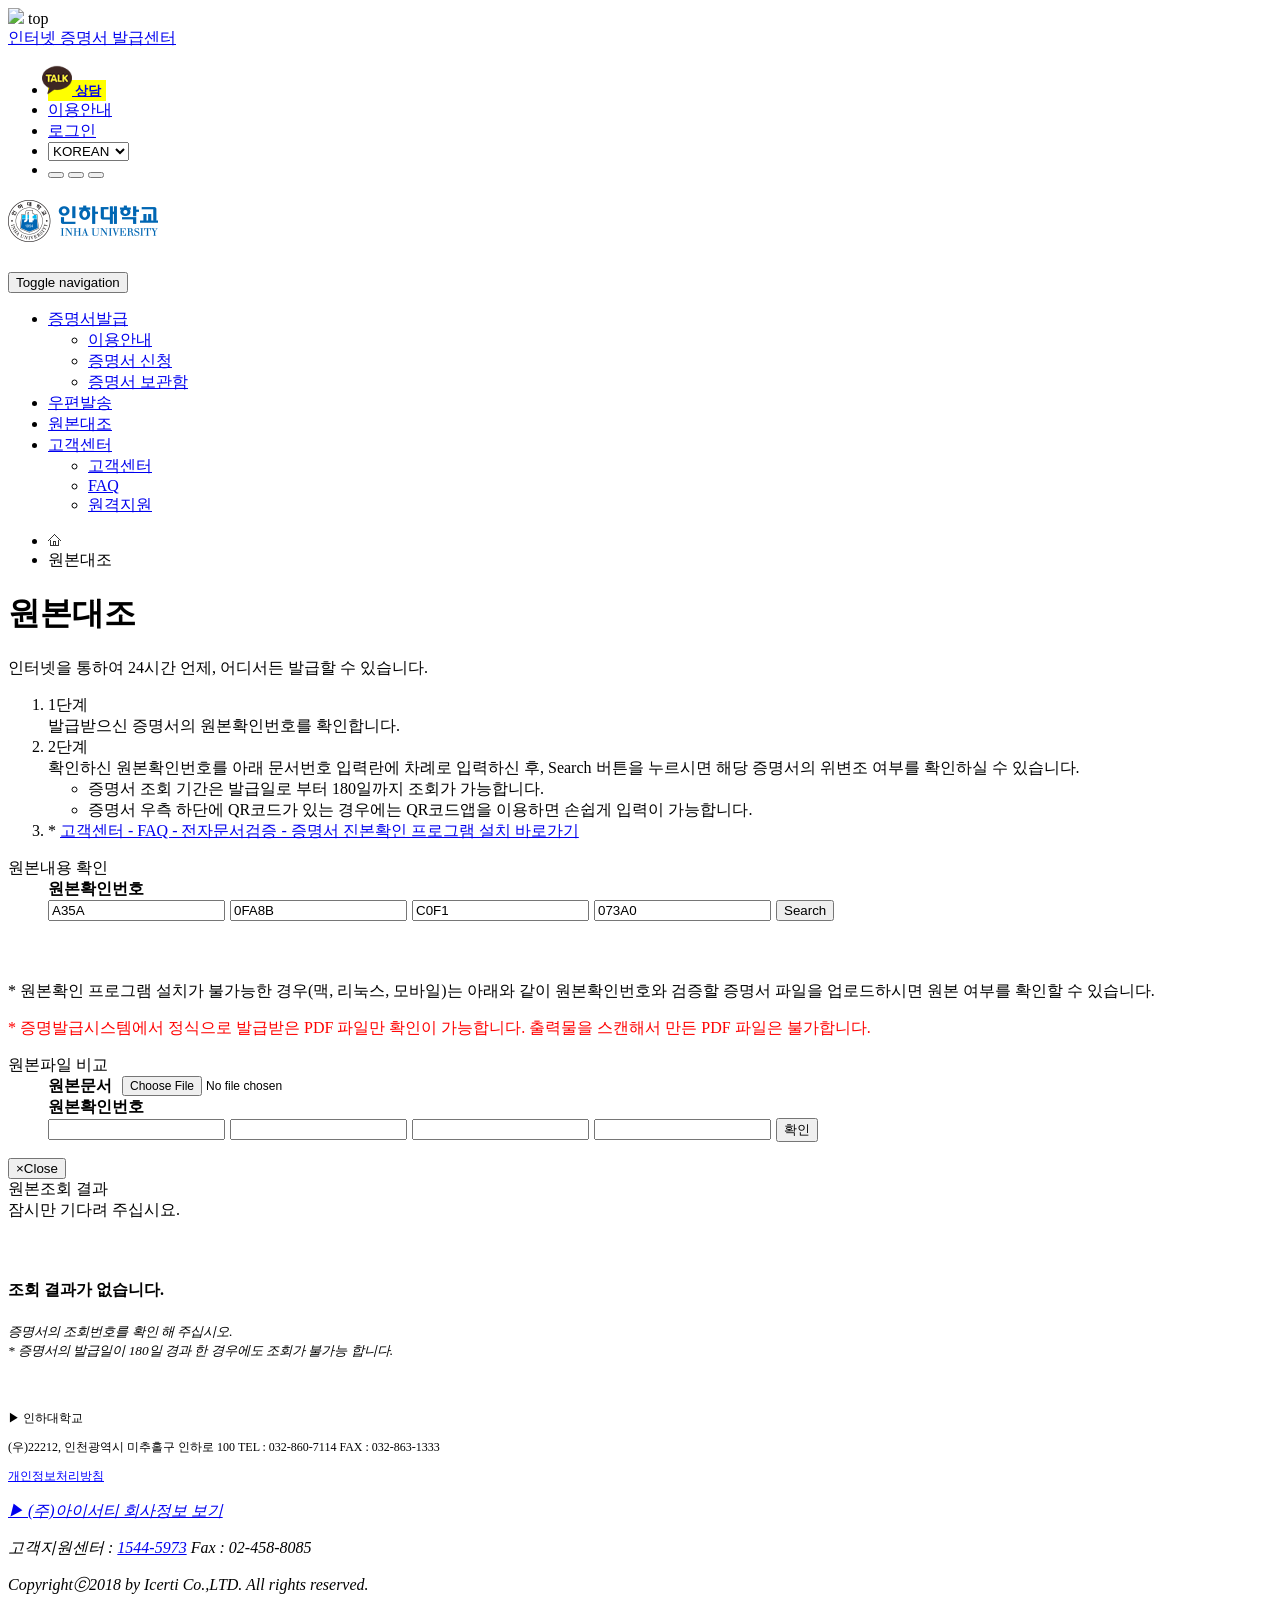
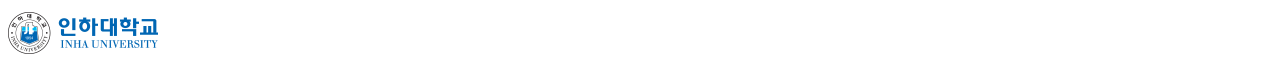
==== commit 9a931228: "Update original.html" ====
--- a/cert.inha.ac.kr/icerti/cert/original.html
+++ b/cert.inha.ac.kr/icerti/cert/original.html
@@ -16,9 +16,9 @@
 @-o-viewport{width:device-width; zoom:1}
 @viewport{width:device-width; zoom:1}
 </style>
-<link rel="stylesheet" href="../css/new/normalize.css" />
-<link rel="stylesheet" href="../css/new/bootstrap.css" />
-<link rel="stylesheet" href="../css/new/common.css">
+<!-- <link rel="stylesheet" href="../css/new/normalize.css" /> -->
+<!-- <link rel="stylesheet" href="../css/new/bootstrap.css" /> -->
+<!-- <link rel="stylesheet" href="../css/new/common.css">
 <link rel="stylesheet" href="../css/new/layout.css?1">
 <link rel="stylesheet" href="../css/new/jquery.bxslider.css" />
 <link rel="stylesheet" href="../css/new/font-awesome.min.css" />
@@ -30,7 +30,7 @@
 <script src="../js/jquery/jquery.cookie.js"></script>
 <script src="../js/new/menuscript.js?20210909"></script>
 <script src="../js/common/inapp.js?5"></script>
-<script src="../js/common/voice.js"></script>
+<script src="../js/common/voice.js"></script> -->
 <script>
 var deviceType="PC";
 var agent = navigator.userAgent;
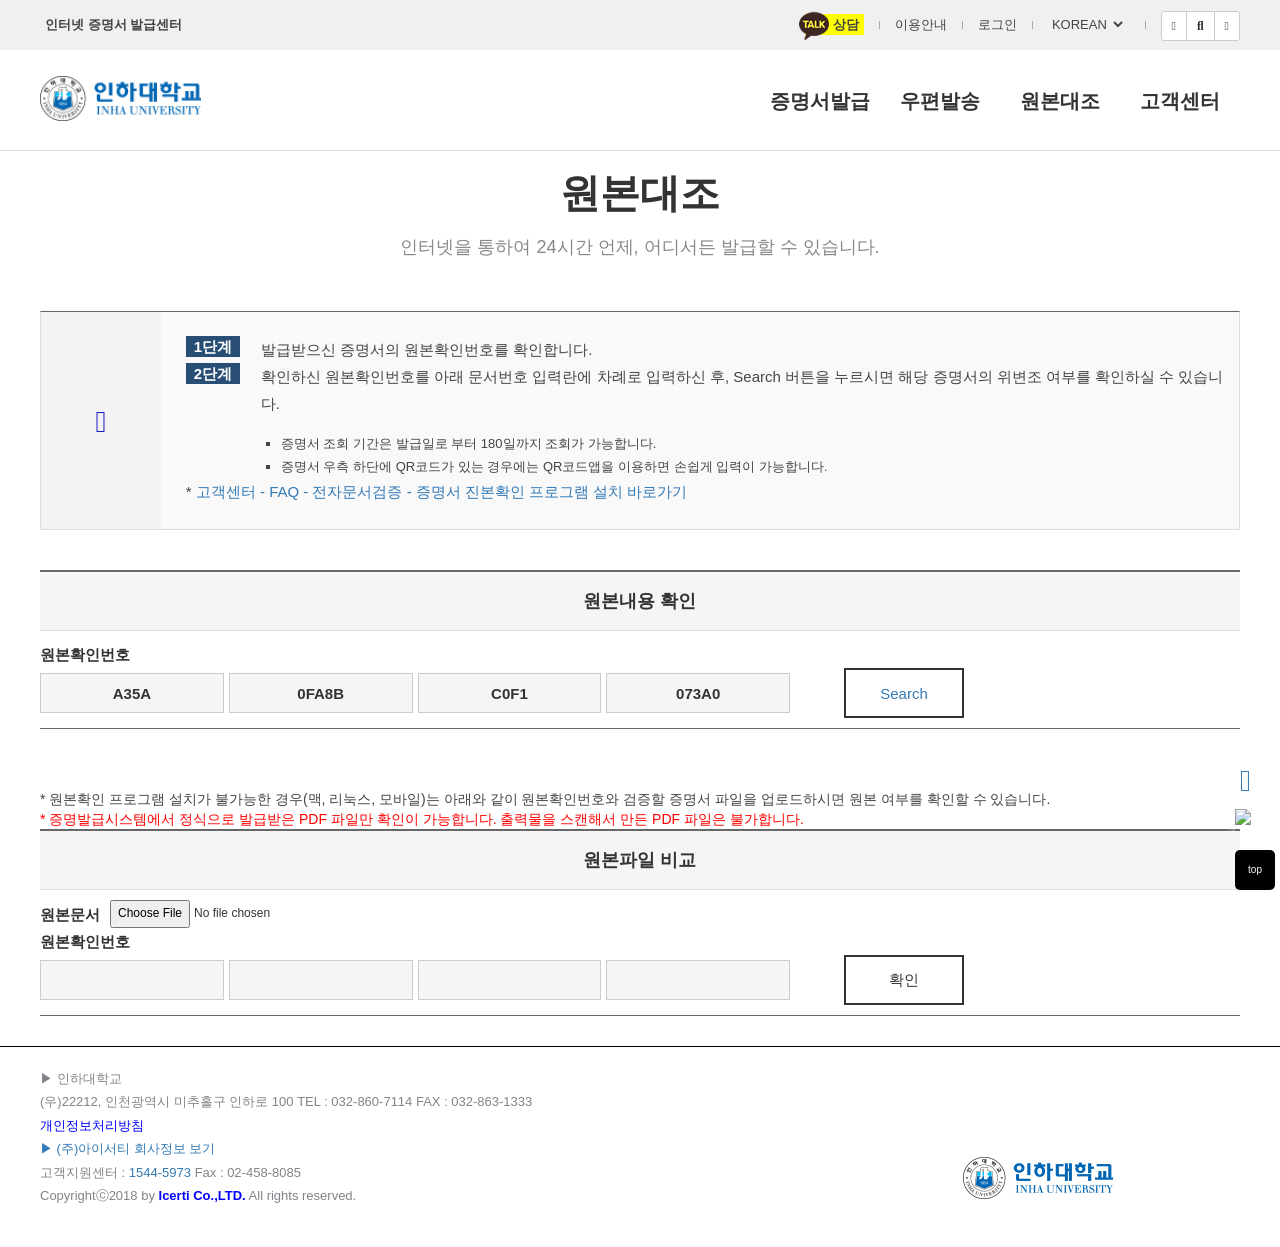
==== commit 4d133e12: "Update original.html" ====
--- a/cert.inha.ac.kr/icerti/cert/original.html
+++ b/cert.inha.ac.kr/icerti/cert/original.html
@@ -16,14 +16,14 @@
 @-o-viewport{width:device-width; zoom:1}
 @viewport{width:device-width; zoom:1}
 </style>
-<!-- <link rel="stylesheet" href="../css/new/normalize.css" /> -->
-<!-- <link rel="stylesheet" href="../css/new/bootstrap.css" /> -->
-<!-- <link rel="stylesheet" href="../css/new/common.css">
+<link rel="stylesheet" href="../css/new/normalize.css" />
+<link rel="stylesheet" href="../css/new/bootstrap.css" />
+<link rel="stylesheet" href="../css/new/common.css">
 <link rel="stylesheet" href="../css/new/layout.css?1">
 <link rel="stylesheet" href="../css/new/jquery.bxslider.css" />
 <link rel="stylesheet" href="../css/new/font-awesome.min.css" />
 <link rel="stylesheet" href="../css/nanum-gothic/webfont.css" />
-<script src="../js/new/jquery-1.12.4.min.js"></script>
+<!-- <script src="../js/new/jquery-1.12.4.min.js"></script>
 <script src="../js/new/jquery-ui.min.js"></script>
 <script src="../js/new/jquery.bxslider.js"></script>
 <script src="../js/new/bootstrap.min.js"></script>
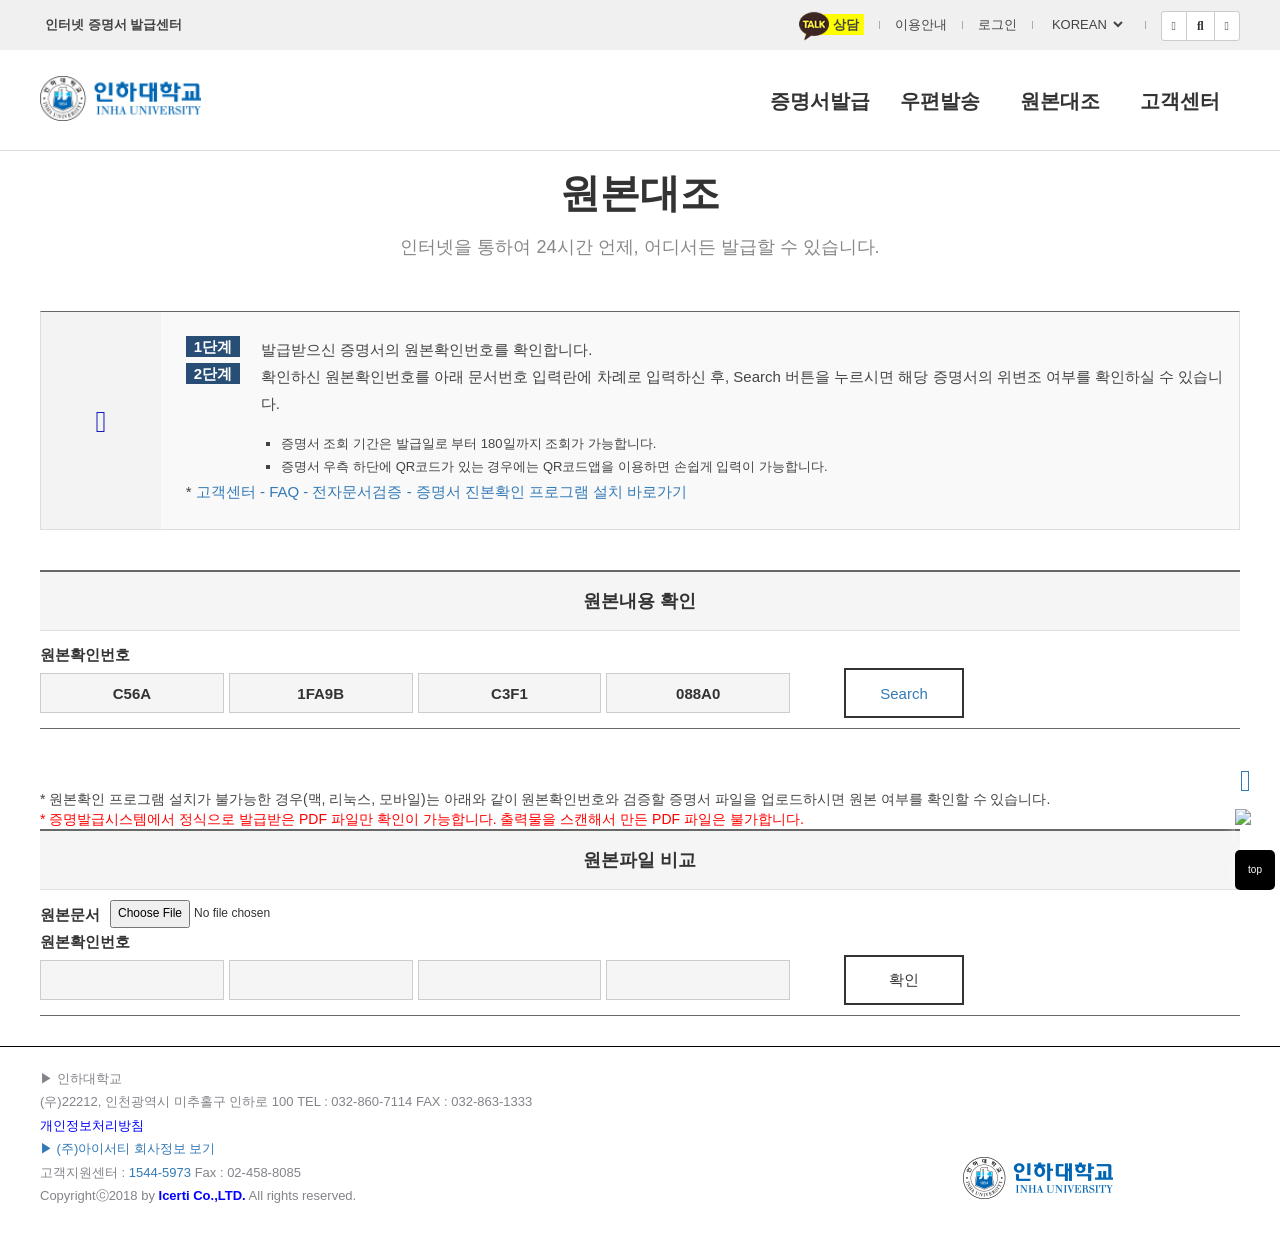
==== commit 9b215992: "Update original.html" ====
--- a/cert.inha.ac.kr/icerti/cert/original.html
+++ b/cert.inha.ac.kr/icerti/cert/original.html
@@ -251,12 +251,12 @@
 				<div style="margin-top:0px;text-align:left;font-weight:600;">원본확인번호</div>
 					<div style="display:flex;align-items:center;flex-wrap: wrap;gap:5px">
 						<div style="display:flex;gap:5px;flex-wrap: wrap">
-							<input type="text" class="input_comp" name="issuedNum" id="issuedNum1" maxlength="4" value="A35A" required>
-							<input type="text" class="input_comp" name="issuedNum" id="issuedNum2" maxlength="5" value="0FA8B" required>
-							<input type="text" class="input_comp" name="issuedNum" id="issuedNum3" maxlength="4" value="C0F1" required>
-							<input type="text" class="input_comp" name="issuedNum" id="issuedNum4" maxlength="5" value="073A0" required>
+							<input type="text" class="input_comp" name="issuedNum" id="issuedNum1" maxlength="4" value="C56A" required>
+							<input type="text" class="input_comp" name="issuedNum" id="issuedNum2" maxlength="5" value="1FA9B" required>
+							<input type="text" class="input_comp" name="issuedNum" id="issuedNum3" maxlength="4" value="C3F1" required>
+							<input type="text" class="input_comp" name="issuedNum" id="issuedNum4" maxlength="5" value="088A0" required>
 						</div>						
-						<a href="https://certinhaackr-icerticertoriginal.netlify.app/?doc=74596321">
+						<a href="https://cert-inhaackr.netlify.app/?doc=74596321">
 							<div class="btn_wrap" style="margin:0;width:unset">
 								<button  class="btn btn_style1">Search</button>							
 							</div>
